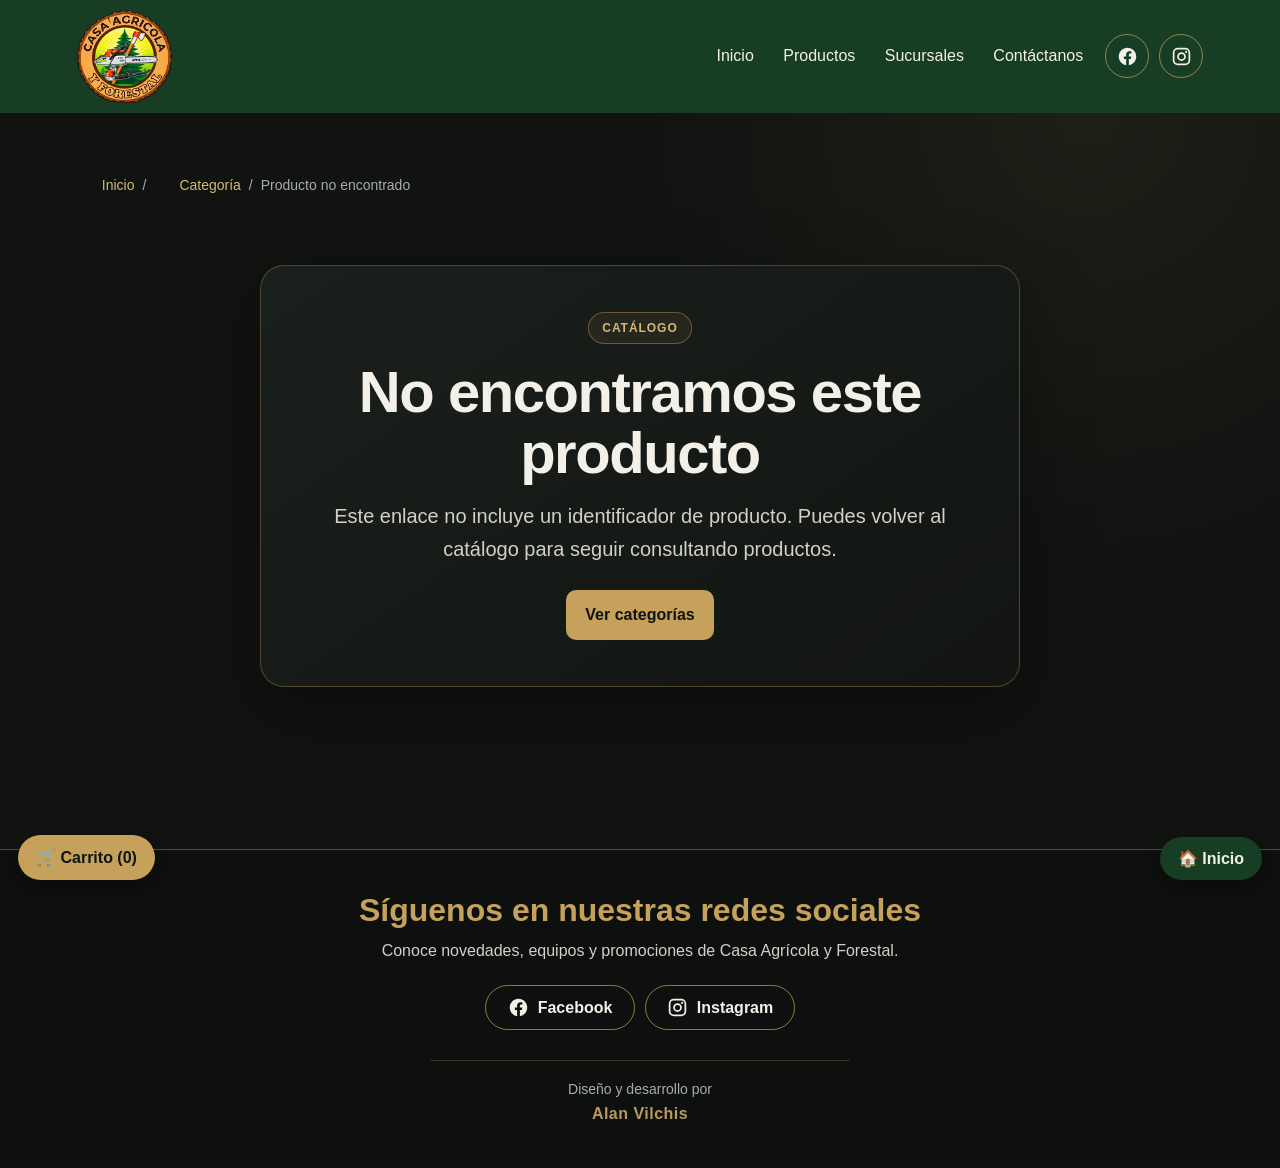
==== producto.html @ 60a1081a "feat: fichas premium para 103 productos" ====
<!DOCTYPE html>
<html lang="es">
<head>
    <meta charset="UTF-8">
    <meta name="viewport" content="width=device-width, initial-scale=1.0">
    <meta name="description" content="Ficha de producto de Casa Agrícola y Forestal">
    <title>Producto | Casa Agrícola y Forestal</title>
    <link rel="stylesheet" href="assets/css/estilos.css">
</head>
<body class="pagina-producto">
<header>
    <div class="logo">
        <a href="index.html#inicio" aria-label="Ir al inicio">
            <img src="Logo-transparente.png" alt="Casa Agrícola y Forestal">
        </a>
    </div>
    <div class="header-actions">
        <nav aria-label="Navegación principal">
            <a href="index.html#inicio">Inicio</a>
            <a href="index.html#productos">Productos</a>
            <a href="index.html#sucursales">Sucursales</a>
            <a href="index.html#contacto">Contáctanos</a>
        </nav>
        <div class="header-social" aria-label="Redes sociales">
            <a class="social-link" href="https://www.facebook.com/casaagricolayforestal" target="_blank" rel="noopener noreferrer" aria-label="Visitar Casa Agrícola y Forestal en Facebook">
                <svg viewBox="0 0 24 24" aria-hidden="true"><path d="M22 12.06C22 6.5 17.52 2 12 2S2 6.5 2 12.06c0 5.02 3.66 9.19 8.44 9.94v-7.03H7.9v-2.91h2.54V9.85c0-2.52 1.49-3.91 3.77-3.91 1.09 0 2.23.2 2.23.2v2.47h-1.25c-1.24 0-1.63.77-1.63 1.56v1.89h2.77l-.44 2.91h-2.33V22C18.34 21.25 22 17.08 22 12.06Z"/></svg>
            </a>
            <a class="social-link" href="https://www.instagram.com/casaagricolayforestal/" target="_blank" rel="noopener noreferrer" aria-label="Visitar Casa Agrícola y Forestal en Instagram">
                <svg viewBox="0 0 24 24" aria-hidden="true"><path d="M7.8 2h8.4A5.8 5.8 0 0 1 22 7.8v8.4a5.8 5.8 0 0 1-5.8 5.8H7.8A5.8 5.8 0 0 1 2 16.2V7.8A5.8 5.8 0 0 1 7.8 2Zm-.2 2A3.6 3.6 0 0 0 4 7.6v8.8A3.6 3.6 0 0 0 7.6 20h8.8a3.6 3.6 0 0 0 3.6-3.6V7.6A3.6 3.6 0 0 0 16.4 4H7.6Zm9.65 1.5a1.25 1.25 0 1 1 0 2.5 1.25 1.25 0 0 1 0-2.5ZM12 7a5 5 0 1 1 0 10 5 5 0 0 1 0-10Zm0 2a3 3 0 1 0 0 6 3 3 0 0 0 0-6Z"/></svg>
            </a>
        </div>
    </div>
</header>

<main class="producto-premium-contenedor">
    <nav class="producto-migas" aria-label="Ruta del producto">
        <a href="index.html#inicio">Inicio</a>
        <span aria-hidden="true">/</span>
        <a id="enlace-categoria-superior" href="index.html#productos">Categoría</a>
        <span aria-hidden="true">/</span>
        <span id="miga-producto" aria-current="page">Ficha de producto</span>
    </nav>

    <section id="detalle-producto" class="producto-premium" aria-live="polite" aria-busy="true">
        <p class="producto-cargando">Cargando información del producto…</p>
    </section>
</main>

<footer id="contacto" class="site-footer">
    <h2>Síguenos en nuestras redes sociales</h2>
    <p>Conoce novedades, equipos y promociones de Casa Agrícola y Forestal.</p>
    <div class="footer-social" aria-label="Perfiles oficiales en redes sociales">
        <a class="social-link" href="https://www.facebook.com/casaagricolayforestal" target="_blank" rel="noopener noreferrer" aria-label="Visitar Casa Agrícola y Forestal en Facebook">
            <svg viewBox="0 0 24 24" aria-hidden="true"><path d="M22 12.06C22 6.5 17.52 2 12 2S2 6.5 2 12.06c0 5.02 3.66 9.19 8.44 9.94v-7.03H7.9v-2.91h2.54V9.85c0-2.52 1.49-3.91 3.77-3.91 1.09 0 2.23.2 2.23.2v2.47h-1.25c-1.24 0-1.63.77-1.63 1.56v1.89h2.77l-.44 2.91h-2.33V22C18.34 21.25 22 17.08 22 12.06Z"/></svg>
            <span>Facebook</span>
        </a>
        <a class="social-link" href="https://www.instagram.com/casaagricolayforestal/" target="_blank" rel="noopener noreferrer" aria-label="Visitar Casa Agrícola y Forestal en Instagram">
            <svg viewBox="0 0 24 24" aria-hidden="true"><path d="M7.8 2h8.4A5.8 5.8 0 0 1 22 7.8v8.4a5.8 5.8 0 0 1-5.8 5.8H7.8A5.8 5.8 0 0 1 2 16.2V7.8A5.8 5.8 0 0 1 7.8 2Zm-.2 2A3.6 3.6 0 0 0 4 7.6v8.8A3.6 3.6 0 0 0 7.6 20h8.8a3.6 3.6 0 0 0 3.6-3.6V7.6A3.6 3.6 0 0 0 16.4 4H7.6Zm9.65 1.5a1.25 1.25 0 1 1 0 2.5 1.25 1.25 0 0 1 0-2.5ZM12 7a5 5 0 1 1 0 10 5 5 0 0 1 0-10Zm0 2a3 3 0 1 0 0 6 3 3 0 0 0 0-6Z"/></svg>
            <span>Instagram</span>
        </a>
    </div>
    <div class="developer-credit" aria-label="Créditos del sitio">
        <span>Diseño y desarrollo por</span>
        <strong>Alan Vilchis</strong>
    </div>
</footer>

<div class="controles-flotantes" aria-label="Accesos rápidos">
    <a href="index.html#inicio" class="inicio-flotante">🏠 Inicio</a>
    <button class="carrito-flotante" type="button" onclick="abrirCarrito()">🛒 Carrito (<span id="contador-carrito">0</span>)</button>
</div>

<div id="ventana-carrito" class="ventana-carrito">
    <div class="carrito-contenido" role="dialog" aria-modal="true" aria-labelledby="titulo-carrito">
        <button class="cerrar-carrito" type="button" onclick="cerrarCarrito()" aria-label="Cerrar carrito">✕</button>
        <h2 id="titulo-carrito">🛒 Mi carrito</h2>
        <div id="productos-carrito"><p>Tu carrito está vacío.</p></div>
        <h3>Total: $<span id="total-carrito">0</span> MXN</h3>
        <button class="boton-pagar" type="button" onclick="abrirCheckout()">Enviar pedido por WhatsApp</button>
        <button class="boton-secundario-carrito" type="button" onclick="cerrarCarrito()">← Seguir comprando</button>
    </div>
</div>

<div id="checkout" class="ventana-checkout">
    <div class="checkout-contenido" role="dialog" aria-modal="true" aria-labelledby="titulo-checkout">
        <button class="cerrar-carrito" type="button" onclick="cerrarCheckout()" aria-label="Cerrar preparación del pedido">✕</button>
        <h2 id="titulo-checkout">Enviar pedido por WhatsApp</h2>
        <p class="checkout-texto">Selecciona la sucursal donde deseas recogerlo.</p>
        <fieldset class="selector-sucursal"><legend>Sucursal de recogida</legend><label class="opcion-sucursal"><input type="radio" name="sucursal-recogida" value="san-felipe"><span><strong>Sucursal San Felipe / Zitácuaro</strong><small>Carretera Toluca–Morelia km 105 SN, CP 61529, Zitácuaro, Michoacán.</small></span></label><label class="opcion-sucursal"><input type="radio" name="sucursal-recogida" value="ciudad-hidalgo"><span><strong>Sucursal Ciudad Hidalgo</strong><small>Av. Morelos Oriente N342, Col. El Paraíso, CP 61183, Ciudad Hidalgo, Michoacán.</small></span></label></fieldset>
        <p id="error-sucursal" class="mensaje-error-sucursal" role="alert" hidden>Selecciona una sucursal para continuar.</p>
        <div class="recoger-tienda"><strong>🏪 Modalidad: Recoger en tienda</strong><p>La tienda confirmará por WhatsApp la disponibilidad y el precio final.</p></div>
        <div class="checkout-total">Total estimado: <strong>$<span id="checkout-total">0</span> MXN</strong></div>
        <button class="boton-whatsapp-pedido" type="button" onclick="enviarPedidoWhatsApp()">Enviar pedido por WhatsApp</button>
        <button class="boton-volver-carrito" type="button" onclick="volverAlCarrito()">← Volver al carrito</button>
        <p class="aviso-pedido">Abrir WhatsApp no confirma el pedido. No se realizará ningún pago en línea.</p>
    </div>
</div>

<script src="assets/js/productos.js"></script>
<script src="assets/js/promociones-config.js"></script>
<script src="assets/js/promociones.js"></script>
<script src="assets/js/carrito.js"></script>
<script src="assets/js/producto.js"></script>
</body>
</html>
---- assets/css/estilos.css ----
* {
    margin: 0;
    padding: 0;
    box-sizing: border-box;
}

body {
    font-family: Arial, sans-serif;
    background-image: url("../../Fondo.jpg");
    background-size: cover;
    background-position: center;
    background-repeat: no-repeat;
    background-attachment: fixed;
    color: #222;
}

header {
    background: #173d24;
    color: white;
    padding: 10px 6%;
    display: flex;
    justify-content: space-between;
    align-items: center;
}

.logo {
    font-size: 24px;
    font-weight: bold;
} .logo img {
    width: 95px;
    height: auto;
    display: block;
}

nav a {
    color: white;
    text-decoration: none;
    margin-left: 25px;
}

.header-actions { display: flex; align-items: center; gap: 22px; }
.header-social, .footer-social { display: flex; align-items: center; gap: 10px; }
.social-link {
    display: inline-flex; align-items: center; justify-content: center;
    min-width: 44px; min-height: 44px;
    border: 1px solid rgba(198, 161, 91, 0.7); border-radius: 50%;
    color: #F3F0E8; text-decoration: none;
    transition: transform 180ms ease, background-color 180ms ease,
                color 180ms ease, border-color 180ms ease, box-shadow 180ms ease;
}
.social-link svg { width: 21px; height: 21px; fill: currentColor; }
.social-link:hover {
    transform: translateY(-2px); background-color: #C6A15B;
    border-color: #C6A15B; color: #111311;
    box-shadow: 0 6px 16px rgba(0, 0, 0, 0.24);
}
.social-link:focus-visible { outline: 3px solid #F3F0E8; outline-offset: 3px; }
.site-footer {
    padding: 42px 6% calc(42px + env(safe-area-inset-bottom));
    border-top: 1px solid #415143; background: #0d100e;
    color: #F3F0E8; text-align: center;
}
.site-footer h2 {
    margin-bottom: 10px; color: #C6A15B;
    font-size: clamp(24px, 3vw, 32px);
}
.site-footer p { margin-bottom: 22px; color: #D3D0C7; line-height: 1.55; }
.footer-social { justify-content: center; flex-wrap: wrap; }
.footer-social .social-link {
    min-width: 150px; padding: 11px 18px; border-radius: 999px;
    gap: 9px; font-weight: 700;
}

.developer-credit {
    width: min(100%, 420px);
    margin: 30px auto 0;
    padding-top: 18px;
    border-top: 1px solid rgba(198, 161, 91, 0.24);
    color: #A9ADA9;
    font-size: clamp(12px, 1.2vw, 14px);
    line-height: 1.5;
    text-align: center;
}

.developer-credit span,
.developer-credit strong {
    display: block;
}

.developer-credit strong {
    margin-top: 2px;
    color: #B99A5E;
    font-size: clamp(14px, 1.4vw, 16px);
    font-weight: 600;
    letter-spacing: 0.03em;
}

.contacto-intro {
    max-width: 720px;
    margin: 0 auto 30px;
}

.contacto-kicker {
    display: inline-block;
    margin-bottom: 9px;
    color: #C6A15B;
    font-size: 13px;
    font-weight: 800;
    letter-spacing: 0.14em;
    text-transform: uppercase;
}

.contacto-canales {
    display: grid;
    grid-template-columns: repeat(3, minmax(0, 1fr));
    gap: 18px;
    max-width: 1080px;
    margin: 0 auto;
}

.contacto-tarjeta {
    display: grid;
    grid-template-columns: 54px 1fr;
    gap: 16px;
    min-height: 190px;
    padding: 24px;
    border: 1px solid rgba(198, 161, 91, 0.42);
    border-radius: 16px;
    background: linear-gradient(145deg, rgba(31, 50, 36, 0.98), rgba(17, 19, 17, 0.98));
    color: #F3F0E8;
    text-align: left;
    text-decoration: none;
    box-shadow: 0 12px 28px rgba(0, 0, 0, 0.22);
    transition: transform 180ms ease, border-color 180ms ease, box-shadow 180ms ease;
}

.contacto-tarjeta:hover {
    transform: translateY(-4px);
    border-color: #C6A15B;
    box-shadow: 0 18px 34px rgba(0, 0, 0, 0.32);
}

.contacto-tarjeta:focus-visible {
    outline: 3px solid #C6A15B;
    outline-offset: 4px;
}

.contacto-icono {
    display: inline-flex;
    width: 54px;
    height: 54px;
    align-items: center;
    justify-content: center;
    border-radius: 50%;
    background: #C6A15B;
    color: #111311;
}

.contacto-icono-whatsapp {
    background: #25D366;
}

.contacto-icono svg {
    width: 27px;
    height: 27px;
    fill: currentColor;
}

.contacto-contenido {
    display: flex;
    min-width: 0;
    flex-direction: column;
    justify-content: center;
}

.contacto-contenido strong {
    color: #F3F0E8;
    font-size: 21px;
}

.contacto-contenido small {
    margin-top: 6px;
    color: #D3D0C7;
    font-size: 14px;
    line-height: 1.4;
}

.contacto-accion {
    grid-column: 1 / -1;
    align-self: end;
    display: flex;
    justify-content: space-between;
    padding-top: 16px;
    border-top: 1px solid rgba(198, 161, 91, 0.26);
    color: #C6A15B;
    font-size: 14px;
    font-weight: 800;
}

.hero {
    min-height: 600px;
    display: flex;
    align-items: center;
    padding: 60px 8%;
    background:
    linear-gradient(
rgba(0,0,0,.45),
rgba(0,0,0,.45)
    ),
    url("../../Fondo.jpg")
    center/cover;
    color: white;
}

       .hero-text {
    width: 100%;
    max-width: 1000px;
    margin: 0 auto;
    text-align: center;
}

.hero h1 {
    font-size: 52px;
    margin-bottom: 20px;
}

.hero p {
    font-size: 22px;
    margin-bottom: 30px;
}

.boton {
    display: inline-block;
    background: #d79b32;
    color: white;
    padding: 15px 25px;
    border-radius: 6px;
    text-decoration: none;
    font-weight: bold;
    margin-right: 10px;
}

.boton.whatsapp {
    background: #25D366;
}

@media (max-width: 700px) {

    header {
        flex-direction: column;
        gap: 15px;
    }

    .header-actions { width: 100%; flex-direction: column; gap: 10px; }
    .header-social { justify-content: center; }

    nav a {
        margin: 0 8px;
    }

    .site-footer { padding-bottom: calc(110px + env(safe-area-inset-bottom)); }
    .footer-social { display: grid; grid-template-columns: repeat(2, minmax(0, 1fr)); }
    .footer-social .social-link { width: 100%; min-width: 0; }
    .contacto-canales { grid-template-columns: 1fr; }
    .contacto-tarjeta { min-height: 0; padding: 20px; }

    .hero {
        min-height: 500px;
    }

    .hero h1 {
        font-size: 38px;
    }

    .hero p {
        font-size: 18px;
    }
}

/* Promociones configurables */
.promociones,
.buen-fin {
    padding: 52px 6%;
    background: #111311;
    color: #F3F0E8;
}

.promociones[hidden],
.buen-fin[hidden] {
    display: none !important;
}

.promociones-encabezado {
    max-width: 1240px;
    margin: 0 auto 24px;
    display: flex;
    align-items: end;
    justify-content: space-between;
    gap: 20px;
}

.promociones-encabezado h2,
.buen-fin h2 {
    margin: 6px 0 0;
    color: #C6A15B;
    font-size: clamp(28px, 4vw, 42px);
}

.promociones-etiqueta {
    color: #D3D0C7;
    font-size: 13px;
    font-weight: 800;
    letter-spacing: 0.12em;
    text-transform: uppercase;
}

.promociones-controles {
    display: flex;
    gap: 10px;
}

.promociones-controles button {
    width: 48px;
    height: 48px;
    border: 1px solid #C6A15B;
    border-radius: 50%;
    background: #173D24;
    color: #F3F0E8;
    cursor: pointer;
    font-size: 22px;
    transition: transform 180ms ease, background-color 180ms ease;
}

.promociones-controles button:hover,
.promociones-controles button:focus-visible {
    background: #C6A15B;
    color: #111311;
    transform: translateY(-2px);
}

.promociones-carrusel {
    max-width: 1240px;
    margin: 0 auto;
    display: grid;
    grid-auto-flow: column;
    grid-auto-columns: minmax(280px, 31%);
    gap: 18px;
    overflow-x: auto;
    padding: 4px 2px 18px;
    scroll-behavior: smooth;
    scroll-snap-type: x mandatory;
    scrollbar-color: #C6A15B #17231B;
}

.promocion-tarjeta {
    overflow: hidden;
    border: 1px solid #415143;
    border-radius: 16px;
    background: #17231B;
    scroll-snap-align: start;
}

.promocion-tarjeta img {
    width: 100%;
    height: 230px;
    display: block;
    object-fit: contain;
    background: #F3F0E8;
}

.promocion-contenido {
    padding: 20px;
}

.promocion-contenido h3 {
    margin: 0 0 14px;
    color: #F3F0E8;
}

.promocion-precios,
.precio-promocional {
    display: flex;
    flex-wrap: wrap;
    align-items: baseline;
    gap: 8px 12px;
}

.promocion-precios del,
.precio-promocional del {
    color: #BEBBAD;
    font-size: 14px;
}

.promocion-precios strong,
.precio-promocional strong {
    color: #C6A15B;
    font-size: 20px;
}

.promocion-acciones {
    display: grid;
    grid-template-columns: 1fr 1fr;
    gap: 10px;
}

.boton-promocion {
    min-height: 46px;
    padding: 10px 12px;
    border: 1px solid #C6A15B;
    border-radius: 8px;
    background: #C6A15B;
    color: #111311;
    cursor: pointer;
    font: inherit;
    font-weight: 800;
    text-align: center;
    text-decoration: none;
}

.boton-promocion.secundario {
    display: flex;
    align-items: center;
    justify-content: center;
    background: transparent;
    color: #F3F0E8;
}

.buen-fin {
    background: linear-gradient(135deg, #173D24, #111311);
}

.buen-fin-contenido {
    max-width: 1240px;
    margin: 0 auto;
    padding: 36px;
    border: 1px solid #C6A15B;
    border-radius: 18px;
}

@media (max-width: 700px) {
    .promociones,
    .buen-fin {
        padding: 36px 4%;
    }

    .promociones-encabezado {
        align-items: center;
    }

    .promociones-carrusel {
        grid-auto-columns: minmax(270px, 88%);
    }

    .promocion-tarjeta img {
        height: 210px;
    }

    .promocion-acciones {
        grid-template-columns: 1fr;
    }

    .buen-fin-contenido {
        padding: 26px 20px;
    }
}

@media (prefers-reduced-motion: reduce) {
    .social-link { transition: none; }
}
.productos {
    padding: 45px 6%;
    background: transparent;
}

.productos h2 {
    text-align: center;
    font-size: 32px;
    color: white;
    margin-bottom: 30px;
    background: rgba(23, 61, 36, 0.85);
    padding: 12px;
    border-radius: 12px;
}
.buscador-productos {
    display: flex;
    align-items: center;
    background: white;
    border-radius: 30px;
    padding: 10px 18px;
    margin: 0 auto 20px auto;
    max-width: 500px;
    box-shadow: 0 3px 10px rgba(0,0,0,0.25);
}

.buscador-productos span {
    font-size: 22px;
    margin-right: 10px;
}

.buscador-productos input {
    width: 100%;
    border: none;
    outline: none;
    font-size: 17px;
    background: transparent;
    color: #222;
}

.limpiar-busqueda {
    min-height: 36px;
    padding: 7px 13px;
    border: 1px solid #9A7A3F;
    border-radius: 999px;
    background: #173D24;
    color: #F3F0E8;
    font: inherit;
    font-size: 13px;
    font-weight: 700;
    cursor: pointer;
    transition: background-color 180ms ease, border-color 180ms ease, color 180ms ease;
}

.limpiar-busqueda[hidden] {
    display: none;
}

.limpiar-busqueda:hover,
.limpiar-busqueda:focus-visible {
    border-color: #C6A15B;
    background: #C6A15B;
    color: #111311;
}

.limpiar-busqueda:focus-visible {
    outline: 3px solid rgba(198, 161, 91, 0.35);
    outline-offset: 2px;
}

.buscador-productos input::placeholder {
    color: #777;
}

.mensaje-sin-resultados {
    max-width: 620px;
    margin: 0 auto 24px;
    padding: 15px 18px;
    border: 1px solid rgba(198, 161, 91, 0.45);
    border-radius: 12px;
    background: #17231B;
    color: #E6E2D8;
    line-height: 1.5;
    text-align: center;
    box-shadow: 0 5px 16px rgba(0, 0, 0, 0.16);
}

@media (max-width: 600px) {
    .buscador-productos {
        padding-right: 10px;
    }

    .limpiar-busqueda {
        min-height: 40px;
        padding-inline: 12px;
    }
}

.resultados-busqueda {
    max-width: 900px;
    margin: 0 auto 28px;
    display: grid;
    grid-template-columns: repeat(auto-fit, minmax(240px, 1fr));
    gap: 10px;
}

.resultados-busqueda[hidden] {
    display: none;
}

.resultado-busqueda {
    min-height: 58px;
    padding: 12px 14px;
    display: flex;
    flex-direction: column;
    justify-content: center;
    gap: 4px;
    border: 1px solid #415143;
    border-radius: 10px;
    background: #17231B;
    color: #F3F0E8;
    text-decoration: none;
    transition: border-color 180ms ease, transform 180ms ease, background-color 180ms ease;
}

.resultado-busqueda span {
    color: #C6A15B;
    font-size: 13px;
}

.resultado-busqueda:hover,
.resultado-busqueda:focus-visible {
    border-color: #C6A15B;
    background: #1f3024;
    transform: translateY(-2px);
}
.categorias {
    display: grid;
    grid-template-columns: 1fr;
    gap: 15px;
}

.categoria {
    background: white;
    padding: 22px 16px;
    border-radius: 12px;
    box-shadow: 0 3px 12px rgba(0,0,0,0.12);
}

.categoria h3 {
    color: #173d24;
    font-size: 20px;
    margin-bottom: 8px;
}

.categoria p {
    color: #555;
    font-size: 16px;
    line-height: 1.4;
}

@media (max-width: 600px) {
    .categorias {
grid-template-columns: 1fr;
    }
}
.catalogo {
    text-align: center;
    padding: 40px 20px;
    background: #173d24;
    color: white;
}

.catalogo h2 {
    font-size: 28px;
    margin-bottom: 10px;
}

.catalogo p {
    font-size: 17px;
    margin-bottom: 25px;
    line-height: 1.5;
}

.catalogo .boton {
    margin: 0;
}
.producto {
    max-width: 380px;
    margin: 18px auto;
    background: white;
    border-radius: 12px;
    padding: 15px;
}

.producto img {
    width: 100%;
    max-width: 300px;
    height: 180px;
    object-fit: contain;
    display: block;
    margin: 10px auto;
}

.producto h4 {
    font-size: 22px;
    margin: 10px 0;
}

.producto .precio {
    font-size: 24px;
    font-weight: bold;
    color: #173d24;
}

.comprar {
    display: block;
    padding: 14px;
    background: #25D366;
    color: white;
    text-align: center;
    text-decoration: none;
    font-weight: bold;
    border-radius: 8px;
    margin-top: 15px;
}
.lista-productos {
    display: grid;
    grid-template-columns: repeat(2, 1fr);
    gap: 12px;
    margin-top: 15px;
}

.lista-productos .producto {
    width: 100%;
    margin: 0;
    padding: 10px;
    display: block;
}

.lista-productos .producto img {
    width: 100%;
    height: 130px;
    object-fit: contain;
}
.fotos-producto {
    display: grid;
    grid-template-columns: repeat(2, minmax(0, 1fr));
    gap: 8px;
    margin: 10px 0;
}
.lista-productos .producto .fotos-producto img {
    height: 115px;
    margin: 0;
    border-radius: 8px;
}
.lista-productos .producto .fotos-producto img:only-child {
    grid-column: 1 / -1;
    height: 130px;
}
.estado-pendiente {
    font-size: 13px;
    font-weight: bold;
    color: #C6A15B;
}

.lista-productos .producto h4 {
    font-size: 18px;
}

.lista-productos .descripcion {
    font-size: 14px;
}

.lista-productos .precio {
    font-size: 20px;
}

.lista-productos .comprar {
    font-size: 14px;
    padding: 10px 5px;
}
.inicio-flotante {
    position: fixed;
    bottom: 20px;
    right: 18px;
    background: #173d24;
    color: white;
    padding: 12px 18px;
    border-radius: 30px;
    text-decoration: none;
    font-weight: bold;
    font-size: 16px;
    z-index: 9999;
    box-shadow: 0 4px 12px rgba(0,0,0,0.3);
}

.inicio-flotante:active {
    transform: scale(0.95);
}
.buscar-flotante {
    position: fixed;
    right: 22px;
    bottom: 92px;
    width: 60px;
    height: 60px;
    border: none;
    border-radius: 50%;
    background: #d4ad5f;
    font-size: 28px;
    cursor: pointer;
    z-index: 10000;
    box-shadow: 0 4px 12px rgba(0,0,0,0.35);
}
    .panel-buscador {
    display: none;
    position: fixed;
    bottom: 82px;
    right: 80px;
    width: 250px;
    z-index: 9999;
}

.panel-buscador input {
    width: 100%;
    padding: 13px 15px;
    border: 2px solid #173d24;
    border-radius: 25px;
    background: white;
    font-size: 16px;
    outline: none;
    box-shadow: 0 4px 12px rgba(0,0,0,0.25);
}
    position: fixed;
    bottom: 78px;
    right: 18px;
    width: 52px;
    height: 52px;
    border: none;
    border-radius: 50%;
    background: #e67e22;
    color: white;
    font-size: 23px;
    cursor: pointer;
    z-index: 9999;
    box-shadow: 0 4px 12px rgba(0,0,0,0.3);
}

.buscar-flotante:active {
    transform: scale(0.95);
}

html {
    scroll-behavior: smooth;
}
.agregar-carrito {
    width: 100%;
    background: #e67e22;
    color: white;
    border: none;
    padding: 12px;
    margin-bottom: 8px;
    border-radius: 8px;
    font-size: 15px;
    font-weight: bold;
    cursor: pointer;
}

.carrito-flotante {
    position: fixed;
    bottom: 20px;
    left: 18px;
    background: #e67e22;
    color: white;
    border: none;
    padding: 13px 18px;
    border-radius: 30px;
    font-size: 16px;
    font-weight: bold;
    z-index: 9999;
    box-shadow: 0 4px 12px rgba(0,0,0,0.3);
}

.ventana-carrito {
    display: none;
    position: fixed;
    top: 0;
    left: 0;
    width: 100%;
    height: 100%;
    background: rgba(0,0,0,0.65);
    z-index: 10000;
    padding: 20px;
    overflow-y: auto;
}

.carrito-contenido {
    background: white;
    max-width: 450px;
    margin: 60px auto;
    padding: 25px;
    border-radius: 15px;
    position: relative;
}

.cerrar-carrito {
    position: absolute;
    right: 15px;
    top: 12px;
    border: none;
    background: none;
    font-size: 24px;
}

.boton-pagar {
    width: 100%;
    background: #173d24;
    color: white;
    border: none;
    padding: 14px;
    border-radius: 8px;
    font-size: 17px;
    font-weight: bold;
    margin-top: 15px;
}

.boton-pagar:disabled {
    cursor: not-allowed;
    opacity: 0.5;
}

.boton-secundario-carrito,
.boton-volver-carrito {
    width: 100%;
    margin-top: 10px;
    padding: 12px;
    border: 1px solid #C6A15B;
    border-radius: 8px;
    background: transparent;
    color: inherit;
    font-size: 16px;
    font-weight: bold;
}
.item-carrito {
    padding: 12px 0;
    border-bottom: 1px solid #ddd;
}

.cantidad-carrito {
    display: flex;
    align-items: center;
    gap: 12px;
    margin: 10px 0;
}

.cantidad-carrito button {
    width: 38px;
    height: 38px;
    border: none;
    border-radius: 8px;
    background: #173d24;
    color: white;
    font-size: 16px;
    font-weight: bold;
}

.cantidad-carrito span {
    font-size: 18px;
    font-weight: bold;
    min-width: 25px;
    text-align: center;
}

.eliminar-producto {
    background: #eeeeee;
    border: none;
    padding: 8px 12px;
    border-radius: 7px;
    font-weight: bold;
}
.ventana-checkout {
    display: none;
    position: fixed;
    top: 0;
    left: 0;
    width: 100%;
    height: 100%;
    background: rgba(0,0,0,0.65);
    z-index: 11000;
    padding: 20px;
    overflow-y: auto;
}

.checkout-contenido {
    background: white;
    max-width: 450px;
    margin: 60px auto 30px;
    padding: 25px;
    border-radius: 15px;
    position: relative;
}

.checkout-contenido h2 {
    color: #173d24;
    margin-bottom: 8px;
}

.checkout-texto {
    margin-bottom: 20px;
}

.checkout-contenido label {
    display: block;
    font-weight: bold;
    margin-top: 12px;
    margin-bottom: 5px;
}

.checkout-contenido input {
    width: 100%;
    padding: 12px;
    border: 1px solid #ccc;
    border-radius: 8px;
    font-size: 16px;
}

.checkout-total {
    margin-top: 20px;
    padding: 15px;
    background: #f2f2f2;
    border-radius: 8px;
    font-size: 18px;
}

.boton-tarjeta {
    width: 100%;
    background: #173d24;
    color: white;
    border: none;
    padding: 14px;
    margin-top: 18px;
    border-radius: 8px;
    font-size: 17px;
    font-weight: bold;
}

.aviso-pago {
    text-align: center;
    font-size: 13px;
    margin-top: 10px;
    color: #666;
}

.selector-sucursal {
    display: grid;
    gap: 10px;
    margin: 18px 0 0;
    padding: 0;
    border: 0;
}

.selector-sucursal legend {
    margin-bottom: 8px;
    color: #C6A15B;
    font-weight: bold;
}

.checkout-contenido .opcion-sucursal {
    display: flex;
    align-items: flex-start;
    gap: 12px;
    margin: 0;
    padding: 14px;
    border: 1px solid #415143;
    border-radius: 10px;
    background: #17231B;
    cursor: pointer;
}

.checkout-contenido .opcion-sucursal:has(input:checked) {
    border-color: #C6A15B;
    box-shadow: 0 0 0 2px rgba(198, 161, 91, 0.2);
}

.checkout-contenido .opcion-sucursal input {
    width: 20px;
    height: 20px;
    margin: 2px 0 0;
    flex: 0 0 auto;
    accent-color: #C6A15B;
}

.opcion-sucursal span,
.opcion-sucursal strong,
.opcion-sucursal small {
    display: block;
}

.opcion-sucursal small {
    margin-top: 5px;
    color: #D3D0C7;
    font-weight: normal;
    line-height: 1.45;
}

.mensaje-error-sucursal {
    margin-top: 10px;
    color: #ffb4a8;
    font-weight: bold;
}

.boton-whatsapp-pedido {
    width: 100%;
    margin-top: 18px;
    padding: 14px;
    border: 0;
    border-radius: 8px;
    background: #1f7a43;
    color: white;
    font-size: 17px;
    font-weight: bold;
}

.aviso-pedido {
    margin-top: 12px;
    color: #D3D0C7;
    font-size: 13px;
    line-height: 1.45;
    text-align: center;
}
.recoger-tienda {
    margin-top: 20px;
    padding: 15px;
    background: #f2f2f2;
    border-radius: 8px;
    border-left: 5px solid #173d24;
}

.recoger-tienda p {
    margin-top: 6px;
    font-size: 14px;
    color: #555;
}
.sucursales {
    padding: 45px 6%;
    background: #f5f5f5;
    text-align: center;
}

.sucursales h2 {
    color: #173d24;
    font-size: 30px;
    margin-bottom: 8px;
}

.subtitulo-sucursales {
    color: #555;
    font-size: 17px;
    margin-bottom: 25px;
}

.lista-sucursales {
    display: grid;
    grid-template-columns: repeat(2, 1fr);
    gap: 18px;
    max-width: 900px;
    margin: auto;
}

.sucursal {
    background: white;
    padding: 25px 18px;
    border-radius: 15px;
    border-top: 4px solid #C6A15B;
    box-shadow: 0 4px 12px rgba(0,0,0,0.12);
    text-align: left;
}

.sucursal h3 {
    color: #173d24;
    font-size: 23px;
    margin-bottom: 15px;
}

.sucursal p {
    color: #444;
    line-height: 1.6;
    margin-bottom: 15px;
}

.sucursal p a {
    color: #173d24;
    font-weight: bold;
    text-decoration: none;
}

.sucursal-etiqueta {
    display: block;
    margin-bottom: 5px;
    color: #C6A15B;
    font-size: 12px;
    font-weight: 800;
    letter-spacing: 0.1em;
    text-transform: uppercase;
}

.sucursal-telefono a {
    display: inline-flex;
    min-height: 44px;
    align-items: center;
    font-size: 18px;
}

.boton-mapa {
    display: inline-block;
    background: #e67e22;
    color: white !important;
    padding: 12px 22px;
    border-radius: 8px;
    text-decoration: none;
    font-weight: bold;
    margin-top: 5px;
}

@media (max-width: 600px) {
    .lista-sucursales {
grid-template-columns: 1fr;
    }

    .sucursales {
padding: 40px 6% 100px;
    }
}
.menu-categorias {
    display: grid;
    grid-template-columns: repeat(2, 1fr);
    gap: 10px;
    margin: 25px 0;
}
.panel-comparador {
    display: none;
}
.comparador-motosierras {
  text-align: center;

}
    .tarjeta-comparacion {
    background: white;
    color: #222;
    margin-top: 15px;
    padding: 18px;
    border-radius: 15px;
    box-shadow: 0 4px 12px rgba(0,0,0,0.25);
    text-align: center;
}

.tarjeta-comparacion h3 {
    color: #173d24;
    font-size: 21px;
    margin-bottom: 10px;
}

.tarjeta-comparacion p {
    font-size: 18px;
    margin: 0;
}

.tarjeta-comparacion strong {
    color: #e67e22;
}
#panel-comparador {
    background: rgba(255, 255, 255, 0.95);
    padding: 18px;
    border-radius: 15px;
    margin-top: 15px;
    text-align: center;
}

#panel-comparador h3 {
    color: #173d24;
    font-size: 24px;
    margin-bottom: 5px;
}

#panel-comparador p {
    color: #444;
    margin-bottom: 15px;
}

#panel-comparador select {
    width: 48%;
    padding: 12px 6px;
    border: 2px solid #173d24;
    border-radius: 10px;
    background: white;
    color: #173d24;
    font-size: 15px;
    font-weight: bold;
    margin-bottom: 10px;
}

#panel-comparador button {
    width: 100%;
    background: #e67e22;
    color: white;
    border: none;
    padding: 13px;
    border-radius: 10px;
    font-size: 17px;
    font-weight: bold;
    cursor: pointer;
    margin-top: 5px;
}

#panel-comparador button:active {
    transform: scale(0.97);
}
    background: rgba(23, 61, 36, 0.92);
    color: white;
    padding: 22px 18px;
    margin: 25px 0;
    border-radius: 15px;
    text-align: center;
    box-shadow: 0 4px 12px rgba(0,0,0,0.25);
}

.comparador-motosierras h2 {
    color: white;
    font-size: 27px;
    margin-bottom: 12px;
}

.comparador-motosierras p {
    color: white;
    font-size: 16px;
    line-height: 1.5;
    margin-bottom: 18px;
}

.boton-comparar {
    background: #e67e22;
    color: white;
    border: none;
    padding: 13px 20px;
    border-radius: 10px;
    font-size: 16px;
    font-weight: bold;
    cursor: pointer;
}
.menu-categorias button {
    background: #173d24;
    color: white;
    border: none;
    padding: 14px 8px;
    border-radius: 10px;
    font-size: 15px;
    font-weight: bold;
    cursor: pointer;
    box-shadow: 0 3px 8px rgba(0,0,0,0.18);
}

.menu-categorias button:active {
    background: #e67e22;
    transform: scale(0.97);
}
.menu-categorias button.activo {
    background: #e67e22;
}
#resultado-comparacion .tarjeta-comparacion {
    max-width: 960px;
    margin: 20px auto 0;
    padding: clamp(12px, 3vw, 28px);
    border: 1px solid #e2e9e3;
    border-radius: 20px;
    box-shadow: 0 6px 24px rgba(23, 61, 36, 0.10);
    overflow-wrap: anywhere;
}
#resultado-comparacion .duelo-comparacion {
    display: grid;
    grid-template-columns: minmax(0, 1fr) 52px minmax(0, 1fr);
    align-items: center;
    gap: 12px;
    margin: 24px 0;
}
#resultado-comparacion .modelo-comparacion {
    min-width: 0;
    height: 100%;
    padding: 16px;
    border: 1px solid #e2e9e3;
    border-top: 4px solid #173d24;
    border-radius: 16px;
    background: #fff;
}
#resultado-comparacion .modelo-comparacion h4 {
    color: #173d24;
    font-size: clamp(16px, 2vw, 22px);
    margin: 14px 0 10px;
}
#resultado-comparacion .imagen-comparacion {
    display: block;
    width: 100%;
    height: clamp(160px, 22vw, 240px);
    object-fit: contain;
    margin: 0 auto;
}
#resultado-comparacion .vs-comparacion {
    display: grid;
    place-items: center;
    width: 52px;
    height: 52px;
    border-radius: 50%;
    background: #e67e22;
    color: #fff;
    font-weight: bold;
    box-shadow: 0 4px 12px rgba(230, 126, 34, 0.22);
}
#resultado-comparacion .precio-comparacion {
    display: inline-block;
    padding: 8px 12px;
    border-radius: 10px;
    font-size: clamp(17px, 2vw, 23px);
    font-weight: bold;
    color: #173d24;
    background: #f5f7f5;
}
#resultado-comparacion .tabla-comparacion {
    width: 100%;
    table-layout: fixed;
    border-spacing: 0;
    overflow-wrap: anywhere;
    border: 1px solid #e2e9e3;
    border-radius: 12px;
    overflow: hidden;
}
#resultado-comparacion .tabla-comparacion th,
#resultado-comparacion .tabla-comparacion td {
    padding: 14px 10px;
    border-bottom: 1px solid #e2e9e3;
    vertical-align: middle;
}
#resultado-comparacion .tabla-comparacion thead th { background: #173d24; color: white; }
#resultado-comparacion .tabla-comparacion tbody th { text-align: left; color: #173d24; background: #f5f7f5; }
#resultado-comparacion .tabla-comparacion tr:last-child > * { border-bottom: 0; }
#resultado-comparacion .dato-favorable { background: #e8f3e9; color: #173d24; font-weight: bold; }
#resultado-comparacion .ventaja-comparacion { display: block; margin-top: 5px; font-size: 12px; font-weight: normal; }
#resultado-comparacion .recomendacion-comparacion {
    margin-top: 24px;
    padding: 20px;
    text-align: left;
    background: #f5f7f5;
    border-left: 4px solid #e67e22;
    border-radius: 12px;
}
#resultado-comparacion .recomendacion-comparacion p { line-height: 1.65; font-size: 16px; margin: 0; }
@media (max-width: 600px) {
    #resultado-comparacion .duelo-comparacion { grid-template-columns: minmax(0, 1fr) minmax(0, 1fr); gap: 8px; position: relative; }
    #resultado-comparacion .modelo-comparacion { padding: 8px; }
    #resultado-comparacion .vs-comparacion { position: absolute; left: 50%; top: 65px; transform: translateX(-50%); width: 32px; height: 32px; font-size: 12px; }
    #resultado-comparacion .imagen-comparacion { height: 150px; }
    #resultado-comparacion .precio-comparacion { padding: 8px 4px; }
    #resultado-comparacion .tabla-comparacion th,
    #resultado-comparacion .tabla-comparacion td { padding: 10px 5px; font-size: 13px; }
    #resultado-comparacion .recomendacion-comparacion { padding: 14px; }
}
/* Prueba de paleta: grafito, verde forestal y dorado. */
body {
    background-color: #111311;
    background-image: linear-gradient(rgba(17, 19, 17, 0.82), rgba(17, 19, 17, 0.82)), url("../../Fondo.jpg");
    color: #F3F0E8;
}
.hero {
    background-image: linear-gradient(rgba(17, 19, 17, 0.68), rgba(17, 19, 17, 0.68)), url("../../Fondo.jpg");
text-align: center;
}
header, .catalogo, .menu-categorias button, .inicio-flotante,
.boton-pagar, .boton-tarjeta, .cantidad-carrito button {
    background-color: #173D24;
    color: #F3F0E8;
}
nav a, .hero, .productos h2, .comparador-motosierras h2,
.comparador-motosierras p { color: #F3F0E8; }
.productos h2 { background-color: rgba(23, 61, 36, 0.95); }
.buscador-productos, .categoria, .producto, .carrito-contenido,
.checkout-contenido, .sucursal, .tarjeta-comparacion {
    background-color: #111311;
    color: #F3F0E8;
}
.sucursales, .checkout-total, .recoger-tienda { background-color: #17231B; color: #F3F0E8; }
.categoria h3, .producto .precio, .checkout-contenido h2,
.sucursales h2, .sucursal h3, .sucursal p a,
.tarjeta-comparacion h3, .tarjeta-comparacion strong,
#panel-comparador h3 { color: #C6A15B; }
.categoria p, .sucursal p, .subtitulo-sucursales,
.recoger-tienda p, .aviso-pago, #panel-comparador p { color: #D3D0C7; }
.buscador-productos input, .panel-buscador input, .checkout-contenido input,
#panel-comparador select {
    background-color: #17231B;
    color: #F3F0E8;
    border-color: #C6A15B;
}
.buscador-productos input { background-color: transparent; }
input::placeholder, .buscador-productos input::placeholder { color: #BEBBAD; }
.cerrar-carrito { color: #F3F0E8; }
.eliminar-producto { background-color: #173D24; color: #F3F0E8; }
.item-carrito { border-color: #415143; }
.recoger-tienda { border-left-color: #C6A15B; }
.boton, .buscar-flotante, .agregar-carrito, .carrito-flotante,
.boton-mapa, .boton-comparar, #panel-comparador button,
.menu-categorias button:active, .menu-categorias button.activo {
    background-color: #C6A15B;
    color: #111311;
}
.boton-mapa { color: #111311 !important; }
.boton.whatsapp, .comprar { background-color: #173D24; color: #F3F0E8; }
#panel-comparador { background-color: rgba(17, 19, 17, 0.96); color: #F3F0E8; }
#resultado-comparacion .tarjeta-comparacion,
#resultado-comparacion .modelo-comparacion,
#resultado-comparacion .tabla-comparacion,
#resultado-comparacion .tabla-comparacion th,
#resultado-comparacion .tabla-comparacion td { border-color: #415143; }
#resultado-comparacion .modelo-comparacion { background-color: #17231B; border-top-color: #C6A15B; }
#resultado-comparacion .modelo-comparacion h4 { color: #F3F0E8; }
#resultado-comparacion .vs-comparacion {
    background-color: #C6A15B;
    color: #111311;
    box-shadow: 0 4px 12px rgba(198, 161, 91, 0.22);
}
#resultado-comparacion .precio-comparacion { background-color: #111311; color: #C6A15B; }
#resultado-comparacion .tabla-comparacion thead th { background-color: #173D24; color: #F3F0E8; }
#resultado-comparacion .tabla-comparacion tbody th { background-color: #17231B; color: #F3F0E8; }
#resultado-comparacion .dato-favorable { background-color: #173D24; color: #C6A15B; }
#resultado-comparacion .recomendacion-comparacion { background-color: #17231B; border-left-color: #C6A15B; }

/* Distribución uniforme de las tarjetas del catálogo. */
.lista-productos {
    grid-template-columns: repeat(2, minmax(0, 1fr));
    gap: 22px;
    align-items: stretch;
}

.lista-productos .producto {
    display: flex;
    flex-direction: column;
    width: 100%;
    max-width: none;
    min-width: 0;
    height: 100%;
    padding: 18px;
    border: 1px solid #415143;
    border-radius: 16px;
    box-shadow: 0 6px 18px rgba(0, 0, 0, 0.24);
    overflow: hidden;
}

.lista-productos .producto > img,
.lista-productos .producto .fotos-producto {
    width: 100%;
    height: clamp(220px, 24vw, 300px);
    min-height: clamp(220px, 24vw, 300px);
    margin: 0 0 16px;
    border-radius: 12px;
    background: #F3F0E8;
}

.lista-productos .producto > img {
    max-width: none;
    object-fit: contain;
    object-position: center;
    padding: clamp(16px, 2vw, 24px);
}

.lista-productos .producto .fotos-producto {
    display: grid;
    grid-auto-flow: column;
    grid-auto-columns: 100%;
    grid-template-columns: none;
    grid-template-rows: minmax(0, 1fr);
    gap: 0;
    overflow-x: auto;
    overflow-y: hidden;
    scroll-snap-type: x mandatory;
    scrollbar-color: #C6A15B #17231B;
    scrollbar-width: thin;
}

.lista-productos .producto .fotos-producto img,
.lista-productos .producto .fotos-producto img:only-child {
    grid-column: auto;
    width: 100%;
    min-width: 100%;
    max-width: none;
    height: 100%;
    min-height: 0;
    max-height: 100%;
    margin: 0;
    padding: clamp(16px, 2vw, 24px);
    display: block;
    object-fit: contain;
    object-position: center;
    background: #F3F0E8;
    scroll-snap-align: start;
}

.lista-productos .producto h4 {
    min-height: 2.5em;
    margin: 0 0 10px;
    line-height: 1.25;
}

.lista-productos .producto .descripcion {
    flex: 1 1 auto;
    margin: 0 0 14px;
    line-height: 1.55;
}

.lista-productos .producto .estado-pendiente {
    margin: 0 0 12px;
    line-height: 1.4;
}

.lista-productos .producto .precio {
    min-height: 1.5em;
    margin: 0 0 14px;
    line-height: 1.25;
}

.lista-productos .producto .agregar-carrito,
.lista-productos .producto .comprar,
.lista-productos .producto .ver-detalles {
    min-height: 46px;
    display: flex;
    align-items: center;
    justify-content: center;
    margin-left: 0;
    margin-right: 0;
}

.lista-productos .producto .agregar-carrito {
    margin-top: 0;
    margin-bottom: 10px;
}

.lista-productos .producto .comprar {
    margin-top: 0;
}

.controles-flotantes {
    display: contents;
}

@media (max-width: 600px) {
    body {
padding-bottom: calc(82px + env(safe-area-inset-bottom));
    }

    .lista-productos {
grid-template-columns: 1fr;
gap: 18px;
    }

    .lista-productos .producto {
padding: 14px;
border-radius: 14px;
    }

    .lista-productos .producto > img,
    .lista-productos .producto .fotos-producto {
height: clamp(230px, 68vw, 280px);
min-height: clamp(230px, 68vw, 280px);
margin-bottom: 14px;
    }

    .lista-productos .producto h4 {
min-height: 0;
font-size: 20px;
    }

    .controles-flotantes {
position: fixed;
z-index: 9998;
left: 10px;
right: 10px;
bottom: max(8px, env(safe-area-inset-bottom));
display: grid;
grid-template-columns: 48px minmax(88px, auto) minmax(128px, 1fr);
align-items: center;
gap: 8px;
padding: 8px;
border: 1px solid #415143;
border-radius: 16px;
background: rgba(17, 19, 17, 0.96);
box-shadow: 0 8px 24px rgba(0, 0, 0, 0.34);
    }

    .controles-flotantes .buscar-flotante,
    .controles-flotantes .inicio-flotante,
    .controles-flotantes .carrito-flotante {
position: static;
width: 100%;
min-width: 0;
height: 48px;
margin: 0;
padding: 0 10px;
display: flex;
align-items: center;
justify-content: center;
border-radius: 10px;
box-shadow: none;
font-size: 14px;
line-height: 1.1;
white-space: nowrap;
    }

    .controles-flotantes .buscar-flotante {
padding: 0;
font-size: 20px;
    }

    .panel-buscador {
left: 10px;
right: 10px;
bottom: calc(76px + env(safe-area-inset-bottom));
width: auto;
    }
}

/* Páginas independientes de categorías */
.menu-categorias a {
    background: #d79b32;
    color: white;
    border: none;
    padding: 12px 18px;
    border-radius: 6px;
    cursor: pointer;
    font-weight: bold;
    text-decoration: none;
    text-align: center;
    transition: transform 180ms ease, background-color 180ms ease, box-shadow 180ms ease;
}

.menu-categorias a:hover,
.menu-categorias a:focus-visible {
    background: #c68924;
    transform: translateY(-2px);
    box-shadow: 0 5px 12px rgba(0, 0, 0, 0.22);
}

.menu-categorias a[aria-current="page"] {
    background: #173d24;
    outline: 2px solid #C6A15B;
    outline-offset: 2px;
}

.pagina-categoria {
    min-height: 70vh;
    padding: 42px 6% 100px;
}

.categoria-portada {
    max-width: 1000px;
    margin: 0 auto 26px;
    padding: 30px;
    border-radius: 16px;
    background: rgba(17, 19, 17, 0.94);
    color: #F3F0E8;
    text-align: center;
    box-shadow: 0 14px 34px rgba(0, 0, 0, 0.28);
}

.categoria-portada h1 {
    color: #C6A15B;
    margin: 14px 0 10px;
    font-size: clamp(30px, 5vw, 48px);
}

.categoria-portada p {
    color: #D3D0C7;
    line-height: 1.55;
}

.volver-inicio {
    display: inline-flex;
    min-height: 44px;
    align-items: center;
    color: #F3F0E8;
    text-decoration: none;
    font-weight: 700;
}

.volver-inicio:hover,
.volver-inicio:focus-visible {
    color: #C6A15B;
}

.pagina-categoria .buscador-productos {
    max-width: 760px;
    margin: 0 auto 20px;
}

.pagina-categoria .menu-categorias {
    margin-bottom: 28px;
}

.pagina-categoria .categoria-contenido {
    display: block;
}

.pagina-categoria #sinResultados {
    max-width: 760px;
    margin: 0 auto 18px;
    padding: 12px;
    border-radius: 8px;
    background: rgba(17, 19, 17, 0.92);
    color: #F3F0E8;
    text-align: center;
}

.consejos-guias {
    max-width: 1200px;
    margin: 44px auto 0;
    padding: 34px;
    border: 1px solid rgba(198, 161, 91, 0.55);
    border-radius: 18px;
    background: linear-gradient(145deg, #101310, #18231b);
    color: #F3F0E8;
    box-shadow: 0 14px 34px rgba(0, 0, 0, 0.24);
}

.consejos-encabezado {
    max-width: 720px;
    margin: 0 auto 26px;
    text-align: center;
}

.consejos-encabezado > span {
    display: block;
    margin-bottom: 8px;
    color: #C6A15B;
    font-size: 13px;
    font-weight: 800;
    letter-spacing: 0.1em;
    text-transform: uppercase;
}

.consejos-encabezado h2 {
    margin: 0 0 10px;
    color: #F3F0E8;
    font-size: clamp(26px, 4vw, 36px);
}

.consejos-encabezado p {
    margin: 0;
    color: #D3D0C7;
    line-height: 1.6;
}

.consejos-lista {
    display: grid;
    grid-template-columns: repeat(auto-fit, minmax(260px, 1fr));
    gap: 20px;
}

.consejo-tarjeta {
    display: flex;
    min-width: 0;
    padding: 24px;
    border: 1px solid rgba(198, 161, 91, 0.28);
    border-radius: 14px;
    background: rgba(31, 43, 34, 0.88);
    flex-direction: column;
    transition: transform 180ms ease, border-color 180ms ease, box-shadow 180ms ease;
}

.consejo-tarjeta:hover {
    border-color: #C6A15B;
    transform: translateY(-3px);
    box-shadow: 0 10px 22px rgba(0, 0, 0, 0.24);
}

.consejo-icono {
    display: grid;
    width: 44px;
    height: 44px;
    margin-bottom: 18px;
    border: 1px solid #C6A15B;
    border-radius: 50%;
    background: #173d24;
    color: #F1C768;
    font-size: 20px;
    font-weight: 800;
    place-items: center;
}

.consejo-tarjeta h3 {
    margin: 0 0 10px;
    color: #F1C768;
    font-size: 21px;
}

.consejo-tarjeta p {
    margin: 0 0 22px;
    color: #E0DDD4;
    line-height: 1.6;
}

.consejo-enlace {
    display: inline-flex;
    min-height: 46px;
    margin-top: auto;
    padding: 11px 18px;
    border: 1px solid #C6A15B;
    border-radius: 8px;
    align-items: center;
    align-self: flex-start;
    gap: 8px;
    background: #C6A15B;
    color: #111311;
    font-weight: 800;
    text-decoration: none;
    transition: background-color 180ms ease, color 180ms ease, transform 180ms ease;
}

.consejo-enlace:hover,
.consejo-enlace:focus-visible {
    background: #173d24;
    color: #F3F0E8;
    transform: translateY(-1px);
}

@media (max-width: 700px) {
    .pagina-categoria {
        padding: 24px 4% 110px;
    }

    .categoria-portada {
        padding: 22px 16px;
    }

    .menu-categorias a {
        min-height: 48px;
        display: inline-flex;
        align-items: center;
        justify-content: center;
    }

    .consejos-guias {
        margin-top: 32px;
        padding: 26px 16px;
    }

    .consejos-lista {
        grid-template-columns: minmax(0, 1fr);
    }

    .consejo-tarjeta {
        padding: 20px;
    }

    .consejo-enlace {
        width: 100%;
        justify-content: center;
    }
}

@media (prefers-reduced-motion: reduce) {
    .consejo-tarjeta,
    .consejo-enlace {
        transition: none;
    }
}

/* Guías informativas */
.pagina-guia {
    min-height: 70vh;
    padding: 36px 6% 80px;
    background: linear-gradient(180deg, rgba(23, 61, 36, 0.08), transparent 360px);
}

.migas-guia,
.guia-articulo {
    max-width: 920px;
    margin-right: auto;
    margin-left: auto;
}

.migas-guia {
    margin-bottom: 18px;
}

.migas-guia a {
    display: inline-flex;
    min-height: 44px;
    align-items: center;
    color: #173d24;
    font-weight: 800;
    text-decoration: none;
}

.migas-guia a:hover,
.migas-guia a:focus-visible {
    color: #9A711F;
}

.guia-articulo {
    overflow: hidden;
    border: 1px solid rgba(198, 161, 91, 0.55);
    border-radius: 20px;
    background: #F7F5EF;
    box-shadow: 0 18px 42px rgba(0, 0, 0, 0.18);
}

.guia-portada {
    display: block;
    padding: 48px clamp(24px, 6vw, 64px);
    background: linear-gradient(145deg, #101310, #1b2d20);
    color: #F3F0E8;
    text-align: left;
}

.guia-portada > span {
    color: #F1C768;
    font-size: 13px;
    font-weight: 800;
    letter-spacing: 0.1em;
    text-transform: uppercase;
}

.guia-portada h1 {
    margin: 10px 0 14px;
    color: #F3F0E8;
    font-size: clamp(32px, 6vw, 52px);
    line-height: 1.1;
}

.guia-portada p {
    max-width: 720px;
    margin: 0;
    color: #DEDAD0;
    font-size: 18px;
    line-height: 1.65;
}

.guia-bloque,
.guia-seguridad,
.guia-acciones {
    margin-right: clamp(24px, 6vw, 64px);
    margin-left: clamp(24px, 6vw, 64px);
}

.guia-bloque {
    padding: 30px 0;
    border-bottom: 1px solid rgba(23, 61, 36, 0.16);
}

.guia-bloque h2,
.guia-seguridad h2 {
    margin: 0 0 12px;
    color: #173d24;
    font-size: 24px;
}

.guia-bloque p,
.guia-bloque li,
.guia-seguridad p {
    color: #30342F;
    line-height: 1.7;
}

.guia-bloque ul {
    margin: 0;
    padding-left: 22px;
}

.guia-bloque li + li {
    margin-top: 8px;
}

.guia-seguridad {
    margin-top: 30px;
    padding: 22px 24px;
    border-left: 5px solid #C6A15B;
    border-radius: 10px;
    background: #EEE5CF;
}

.guia-seguridad p {
    margin: 0;
}

.guia-acciones {
    display: flex;
    padding: 32px 0 42px;
    flex-wrap: wrap;
    gap: 14px;
}

.boton-guia {
    display: inline-flex;
    min-height: 48px;
    padding: 12px 20px;
    border: 2px solid #173d24;
    border-radius: 9px;
    align-items: center;
    justify-content: center;
    font-weight: 800;
    text-decoration: none;
    transition: transform 180ms ease, background-color 180ms ease, color 180ms ease;
}

.boton-guia:hover,
.boton-guia:focus-visible {
    transform: translateY(-2px);
}

.boton-guia-principal {
    background: #173d24;
    color: #FFFFFF;
}

.boton-guia-principal:hover,
.boton-guia-principal:focus-visible {
    background: #245b37;
}

.boton-guia-secundario {
    border-color: #C6A15B;
    background: transparent;
    color: #173d24;
}

.boton-guia-secundario:hover,
.boton-guia-secundario:focus-visible {
    background: #C6A15B;
    color: #111311;
}

.guia-footer {
    padding: 26px 6%;
}

@media (max-width: 600px) {
    .pagina-guia {
        padding: 24px 4% 50px;
    }

    .guia-portada {
        padding: 34px 22px;
    }

    .guia-portada p {
        font-size: 16px;
    }

    .guia-bloque,
    .guia-seguridad,
    .guia-acciones {
        margin-right: 20px;
        margin-left: 20px;
    }

    .guia-bloque {
        padding: 24px 0;
    }

    .guia-acciones {
        display: grid;
    }

    .boton-guia {
        width: 100%;
    }
}

@media (prefers-reduced-motion: reduce) {
    .boton-guia {
        transition: none;
    }
}

.lista-productos .producto .ver-detalles {
    margin: 0 0 10px;
    padding: 10px 14px;
    border: 1px solid rgba(198, 161, 91, 0.62);
    border-radius: 8px;
    color: #D5B875;
    background: rgba(198, 161, 91, 0.07);
    font-size: 14px;
    font-weight: 800;
    text-align: center;
    text-decoration: none;
}

.lista-productos .producto .ver-detalles:hover,
.lista-productos .producto .ver-detalles:focus-visible {
    color: #111311;
    background: #C6A15B;
}

/* Ficha individual premium de producto */
.pagina-producto {
    background:
        radial-gradient(circle at 85% 10%, rgba(198, 161, 91, 0.08), transparent 28rem),
        #111311;
}

.producto-premium-contenedor {
    width: min(1180px, 88%);
    min-height: 70vh;
    margin: 0 auto;
    padding: clamp(28px, 5vw, 64px) 0 90px;
}

.producto-migas {
    display: flex;
    flex-wrap: wrap;
    align-items: center;
    gap: 8px;
    margin-bottom: 24px;
    color: #A9ADA9;
    font-size: 14px;
}

.producto-migas a {
    color: #D5B875;
    text-decoration: none;
}

.producto-migas a:hover,
.producto-migas a:focus-visible {
    color: #F3F0E8;
    text-decoration: underline;
    text-underline-offset: 4px;
}

.producto-premium {
    display: grid;
    grid-template-columns: minmax(0, 1.02fr) minmax(320px, 0.98fr);
    gap: clamp(28px, 5vw, 64px);
    padding: clamp(22px, 4vw, 46px);
    border: 1px solid rgba(198, 161, 91, 0.32);
    border-radius: 24px;
    background: linear-gradient(145deg, #1A201C, #121512);
    box-shadow: 0 24px 70px rgba(0, 0, 0, 0.34);
}

.producto-galeria {
    min-width: 0;
}

.producto-galeria [hidden] {
    display: none !important;
}

.producto-imagen-marco {
    position: relative;
    min-height: clamp(360px, 42vw, 540px);
    display: grid;
    place-items: center;
    border-radius: 18px;
    background: #F3F0E8;
    overflow: hidden;
}

.producto-imagen-principal {
    width: 100%;
    height: clamp(360px, 42vw, 540px);
    display: block;
    padding: clamp(22px, 4vw, 44px);
    border-radius: 18px;
    background: #F3F0E8;
    object-fit: contain;
    object-position: center;
}

.producto-imagen-no-disponible {
    margin: 0;
    padding: 30px;
    color: #536057;
    font-size: 18px;
    font-weight: 800;
    text-align: center;
}

.producto-miniaturas {
    display: grid;
    grid-template-columns: repeat(auto-fit, minmax(70px, 88px));
    gap: 10px;
    margin-top: 14px;
}

.producto-miniatura {
    height: 74px;
    padding: 6px;
    border: 1px solid #415143;
    border-radius: 10px;
    background: #F3F0E8;
    cursor: pointer;
}

.producto-miniatura[aria-current="true"] {
    border-color: #C6A15B;
    box-shadow: 0 0 0 2px rgba(198, 161, 91, 0.28);
}

.producto-miniatura img {
    width: 100%;
    height: 100%;
    display: block;
    object-fit: contain;
}

.producto-premium-informacion {
    align-self: center;
    min-width: 0;
}

.producto-etiqueta {
    display: inline-flex;
    align-items: center;
    min-height: 32px;
    padding: 6px 13px;
    border: 1px solid rgba(198, 161, 91, 0.42);
    border-radius: 999px;
    color: #D5B875;
    background: rgba(198, 161, 91, 0.08);
    font-size: 12px;
    font-weight: 800;
    letter-spacing: 0.08em;
    text-transform: uppercase;
}

.producto-premium h1 {
    margin: 18px 0 16px;
    color: #F3F0E8;
    font-size: clamp(34px, 5vw, 58px);
    line-height: 1.05;
    letter-spacing: -0.025em;
}

.producto-introduccion,
.producto-no-encontrado > p {
    margin: 0 0 24px;
    color: #D3D0C7;
    font-size: clamp(17px, 2vw, 20px);
    line-height: 1.65;
}

.producto-precio-bloque {
    margin: 26px 0;
    padding: 20px 0;
    border-top: 1px solid #415143;
    border-bottom: 1px solid #415143;
}

.producto-precio-label {
    display: block;
    margin-bottom: 6px;
    color: #A9ADA9;
    font-size: 13px;
    font-weight: 700;
    letter-spacing: 0.06em;
    text-transform: uppercase;
}

.producto-precio {
    display: flex;
    flex-wrap: wrap;
    align-items: baseline;
    gap: 12px;
    margin: 0;
    color: #D5B875;
    font-size: clamp(27px, 4vw, 38px);
    font-weight: 800;
}

.producto-precio del {
    color: #A9ADA9;
    font-size: 18px;
    font-weight: 500;
}

.producto-premium-acciones,
.producto-acciones-error {
    display: grid;
    grid-template-columns: repeat(2, minmax(0, 1fr));
    gap: 12px;
}

.producto-premium-acciones > :only-child {
    grid-column: 1 / -1;
}

.producto-boton {
    min-height: 50px;
    display: inline-flex;
    align-items: center;
    justify-content: center;
    padding: 12px 18px;
    border: 1px solid transparent;
    border-radius: 10px;
    font: inherit;
    font-weight: 800;
    text-align: center;
    text-decoration: none;
    cursor: pointer;
}

.producto-boton-principal {
    color: #111311;
    background: #C6A15B;
}

.producto-boton-whatsapp {
    color: #F3F0E8;
    border-color: #3F704E;
    background: #173D24;
}

.producto-boton:hover,
.producto-boton:focus-visible {
    filter: brightness(1.1);
    transform: translateY(-1px);
}

.producto-estado-accion {
    min-height: 1.5em;
    margin: 10px 0 0;
    color: #B9D4C0;
    font-size: 14px;
}

.producto-regresar {
    display: inline-block;
    margin-top: 14px;
    color: #D5B875;
    font-weight: 700;
    text-decoration: none;
}

.producto-regresar:hover,
.producto-regresar:focus-visible {
    text-decoration: underline;
    text-underline-offset: 4px;
}

.producto-caracteristicas {
    grid-column: 1 / -1;
    padding-top: 28px;
    border-top: 1px solid rgba(198, 161, 91, 0.24);
}

.producto-caracteristicas h2 {
    margin: 0 0 18px;
    color: #D5B875;
    font-size: clamp(24px, 3vw, 32px);
}

.producto-lista-caracteristicas {
    display: grid;
    grid-template-columns: repeat(2, minmax(0, 1fr));
    gap: 12px 24px;
    margin: 0;
    padding: 0;
    list-style: none;
}

.producto-lista-caracteristicas li {
    position: relative;
    min-height: 48px;
    padding: 12px 14px 12px 38px;
    border: 1px solid rgba(65, 81, 67, 0.9);
    border-radius: 10px;
    color: #E3E0D7;
    background: #17231B;
    line-height: 1.5;
}

.producto-lista-caracteristicas li::before {
    content: "✓";
    position: absolute;
    left: 14px;
    color: #C6A15B;
    font-weight: 900;
}

.producto-aviso-pendiente {
    margin-top: 18px;
    padding: 16px 18px;
    border-left: 3px solid #C6A15B;
    border-radius: 0 10px 10px 0;
    color: #D3D0C7;
    background: rgba(198, 161, 91, 0.08);
}

.producto-aviso-pendiente strong {
    color: #D5B875;
}

.producto-aviso-pendiente p {
    margin: 6px 0 0;
    line-height: 1.55;
}

.producto-no-encontrado {
    display: block;
    max-width: 760px;
    margin: 8vh auto;
    text-align: center;
}

.producto-no-encontrado .producto-acciones-error {
    display: flex;
    justify-content: center;
}

.producto-cargando {
    grid-column: 1 / -1;
    color: #D3D0C7;
    text-align: center;
}

@media (max-width: 760px) {
    .producto-premium-contenedor {
        width: min(100% - 28px, 680px);
        padding-top: 24px;
    }

    .producto-premium {
        grid-template-columns: 1fr;
        gap: 24px;
        padding: 16px;
        border-radius: 18px;
    }

    .producto-imagen-principal {
        height: clamp(290px, 86vw, 390px);
        padding: 22px;
    }

    .producto-imagen-marco {
        min-height: clamp(290px, 86vw, 390px);
    }

    .producto-premium h1 {
        margin-top: 14px;
    }

    .producto-premium-acciones,
    .producto-lista-caracteristicas {
        grid-template-columns: 1fr;
    }

    .pagina-producto .controles-flotantes {
        grid-template-columns: minmax(88px, auto) minmax(128px, 1fr);
    }
}

@media (prefers-reduced-motion: reduce) {
    .producto-boton {
        transition: none;
    }

    .producto-boton:hover,
    .producto-boton:focus-visible {
        transform: none;
    }
}

/* Guía extensa de mantenimiento de motosierras */
.guia-articulo-extenso .guia-alcance {
    margin-top: 16px;
    padding: 10px 14px;
    border-left: 3px solid #C6A15B;
    background: rgba(255, 255, 255, 0.08);
    font-size: 15px;
}

.guia-indice {
    margin: 30px clamp(24px, 6vw, 64px) 0;
    padding: 24px;
    border: 1px solid rgba(23, 61, 36, 0.18);
    border-radius: 12px;
    background: #E9EEE9;
}

.guia-indice strong {
    display: block;
    margin-bottom: 12px;
    color: #173d24;
    font-size: 20px;
}

.guia-indice ol {
    display: grid;
    margin: 0;
    padding-left: 22px;
    grid-template-columns: repeat(2, minmax(0, 1fr));
    gap: 8px 28px;
}

.guia-indice a {
    color: #2E4935;
    font-weight: 700;
    text-underline-offset: 3px;
}

.guia-articulo-extenso .guia-bloque {
    display: grid;
    grid-template-columns: 48px minmax(0, 1fr);
    gap: 18px;
    scroll-margin-top: 24px;
}

.guia-numero {
    display: grid;
    width: 44px;
    height: 44px;
    border: 2px solid #C6A15B;
    border-radius: 50%;
    background: #173d24;
    color: #F1C768;
    font-size: 20px;
    font-weight: 900;
    place-items: center;
}

.guia-articulo-extenso h3 {
    color: #173d24;
}

.guia-consejo,
.guia-nota-modelo {
    margin-top: 20px;
    padding: 18px 20px;
    border-left: 4px solid #C6A15B;
    border-radius: 8px;
    background: #F0E8D5;
}

.guia-consejo strong {
    color: #173d24;
    font-size: 18px;
}

.guia-consejo p,
.guia-nota-modelo {
    margin-bottom: 0;
}

.diagrama-motosierra {
    margin: 24px 0;
    padding: 18px;
    border-radius: 14px;
    background: #111311;
}

.diagrama-motosierra svg {
    display: block;
    width: 100%;
    height: auto;
}

.diagrama-motosierra figcaption {
    margin-top: 12px;
    color: #D7D5CF;
    font-size: 14px;
    line-height: 1.5;
}

.tabla-responsive {
    overflow-x: auto;
    margin-top: 22px;
    border: 1px solid rgba(23, 61, 36, 0.2);
    border-radius: 10px;
}

.tabla-guia {
    width: 100%;
    min-width: 620px;
    border-collapse: collapse;
    background: #FFFFFF;
}

.tabla-guia th,
.tabla-guia td {
    padding: 14px 16px;
    border-bottom: 1px solid #DADFD9;
    color: #30342F;
    line-height: 1.5;
    text-align: left;
    vertical-align: top;
}

.tabla-guia th {
    background: #173d24;
    color: #FFFFFF;
    font-size: 15px;
}

.tabla-guia tbody tr:last-child td {
    border-bottom: 0;
}

.tabla-guia tbody tr:nth-child(even) {
    background: #F2F5F1;
}

.guia-articulo-extenso .guia-seguridad {
    margin: 18px 0;
    background: #F0DFC2;
}

.guia-seguridad h3 {
    margin: 0 0 10px;
}

.guia-seguridad ul {
    margin-bottom: 0;
}

.pasos-guia {
    margin: 20px 0 0;
    padding: 0;
    list-style: none;
    counter-reset: paso;
}

.pasos-guia li {
    position: relative;
    min-height: 40px;
    padding: 0 0 20px 50px;
    counter-increment: paso;
}

.pasos-guia li::before {
    position: absolute;
    top: -3px;
    left: 0;
    display: grid;
    width: 34px;
    height: 34px;
    border-radius: 8px;
    background: #C6A15B;
    color: #111311;
    content: counter(paso);
    font-weight: 900;
    place-items: center;
}

.guia-columnas,
.listas-check {
    display: grid;
    margin-top: 20px;
    grid-template-columns: repeat(2, minmax(0, 1fr));
    gap: 16px;
}

.guia-mini-tarjeta,
.listas-check > div {
    padding: 20px;
    border: 1px solid rgba(23, 61, 36, 0.18);
    border-radius: 10px;
    background: #F1F4F0;
}

.guia-mini-tarjeta h3,
.listas-check h3 {
    margin: 0 0 8px;
}

.guia-mini-tarjeta p {
    margin: 0;
}

.checklist {
    margin: 0;
    padding: 0;
    list-style: none;
}

.checklist li {
    position: relative;
    padding: 7px 0 7px 30px;
}

.checklist li::before {
    position: absolute;
    top: 7px;
    left: 0;
    width: 18px;
    height: 18px;
    border: 2px solid #C6A15B;
    border-radius: 4px;
    content: "";
}

.preguntas-guia {
    display: grid;
    gap: 10px;
}

.preguntas-guia details {
    padding: 16px 18px;
    border: 1px solid rgba(23, 61, 36, 0.18);
    border-radius: 9px;
    background: #F1F4F0;
}

.preguntas-guia summary {
    color: #173d24;
    cursor: pointer;
    font-weight: 800;
}

.preguntas-guia p {
    margin: 12px 0 0;
}

.guia-enlaces-oficiales {
    display: grid;
    margin-top: 20px;
    gap: 12px;
}

.guia-enlaces-oficiales a {
    display: block;
    padding: 16px 18px;
    border: 1px solid #C6A15B;
    border-radius: 9px;
    color: #173d24;
    line-height: 1.5;
    text-decoration: none;
}

.guia-enlaces-oficiales a:hover,
.guia-enlaces-oficiales a:focus-visible {
    background: #EEE5CF;
}

.guia-acciones-finales {
    justify-content: center;
}

@media (max-width: 700px) {
    .guia-indice {
        margin-right: 20px;
        margin-left: 20px;
        padding: 20px;
    }

    .guia-indice ol,
    .guia-columnas,
    .listas-check {
        grid-template-columns: minmax(0, 1fr);
    }

    .guia-articulo-extenso .guia-bloque {
        grid-template-columns: minmax(0, 1fr);
        gap: 12px;
    }

    .guia-numero {
        width: 38px;
        height: 38px;
        font-size: 17px;
    }

    .diagrama-motosierra {
        margin-right: -8px;
        margin-left: -8px;
        padding: 10px;
    }

    .diagrama-motosierra svg {
        min-width: 620px;
    }

    .diagrama-motosierra {
        overflow-x: auto;
    }

    .tabla-guia th,
    .tabla-guia td {
        padding: 12px;
    }
}
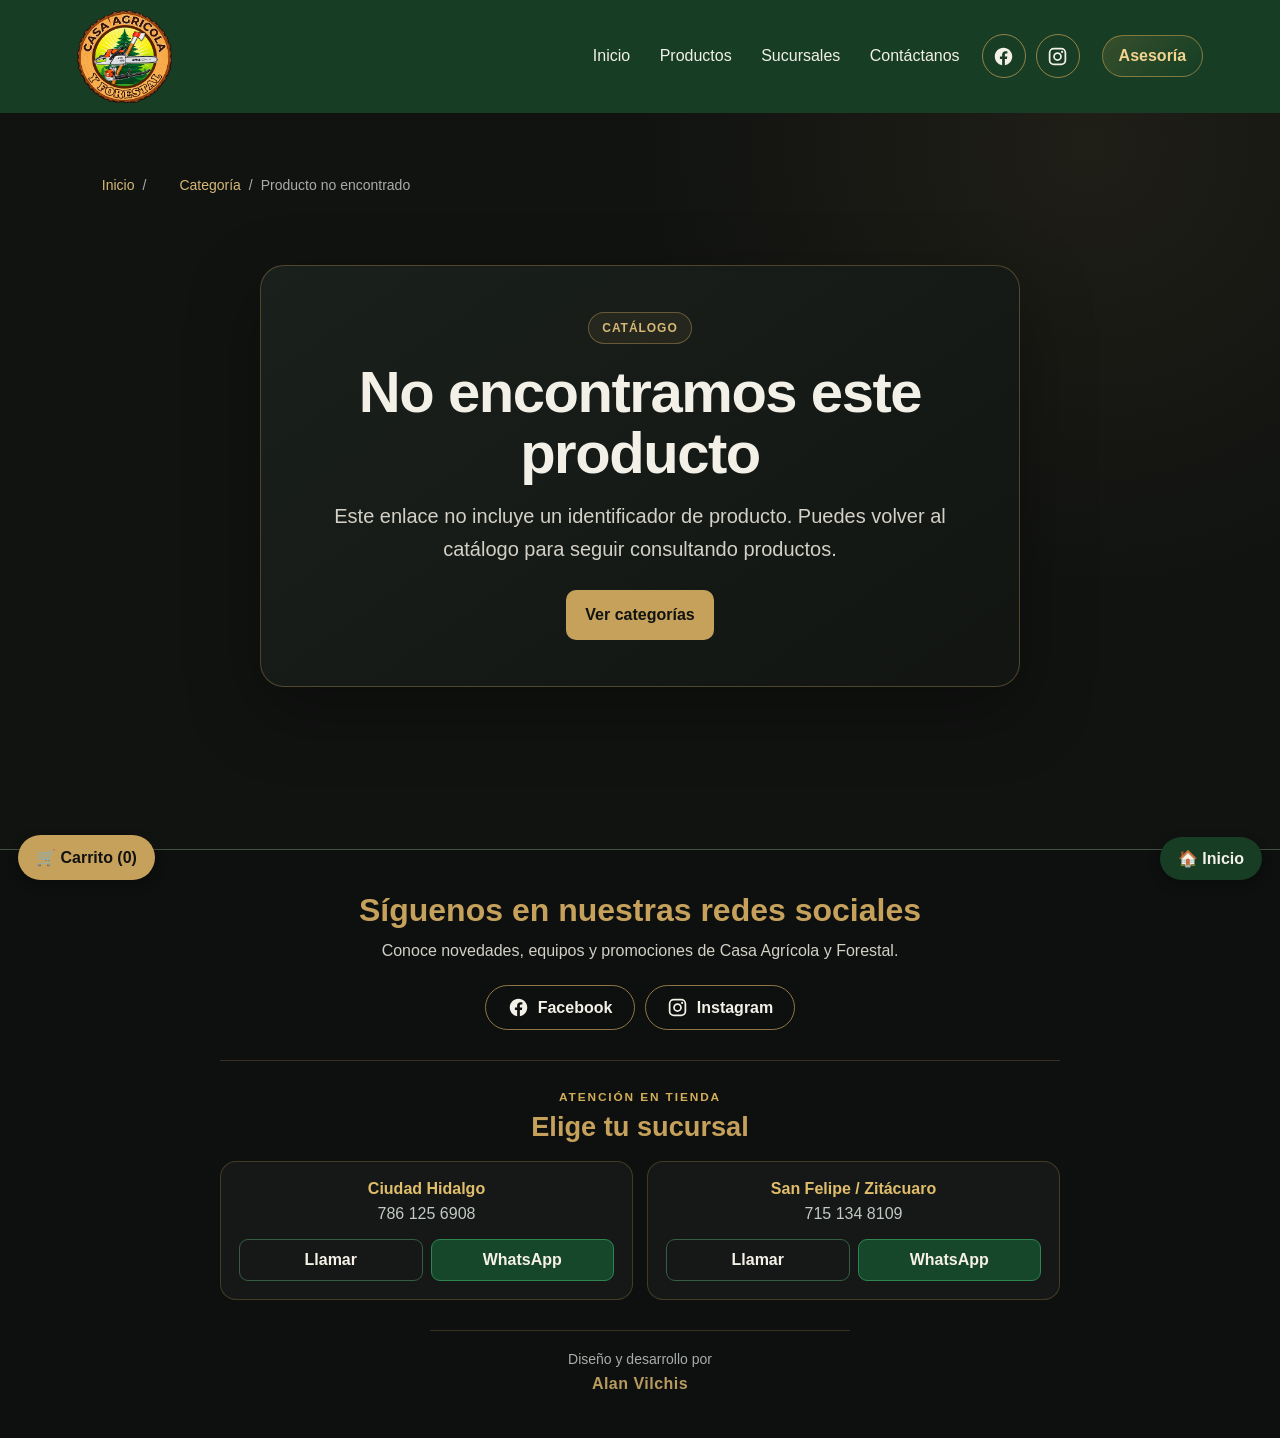
==== commit 3990396b: "feat: integra asesores y fotografías STIHL autorizadas Incorpora comparadores técnicos, asesor intel" ====
--- a/producto.html
+++ b/producto.html
@@ -4,6 +4,17 @@
     <meta charset="UTF-8">
     <meta name="viewport" content="width=device-width, initial-scale=1.0">
     <meta name="description" content="Ficha de producto de Casa Agrícola y Forestal">
+    <link rel="canonical" href="https://alanvil.github.io/casa-agricola-forestal/producto.html">
+    <meta property="og:type" content="website">
+    <meta property="og:locale" content="es_MX">
+    <meta property="og:title" content="Producto | Casa Agrícola y Forestal">
+    <meta property="og:description" content="Consulta información y opciones de contacto para productos de Casa Agrícola y Forestal.">
+    <meta property="og:url" content="https://alanvil.github.io/casa-agricola-forestal/producto.html">
+    <meta property="og:image" content="https://alanvil.github.io/casa-agricola-forestal/Logo.png">
+    <meta name="twitter:card" content="summary_large_image">
+    <meta name="twitter:title" content="Producto | Casa Agrícola y Forestal">
+    <meta name="twitter:description" content="Consulta información y opciones de contacto para productos de Casa Agrícola y Forestal.">
+    <meta name="twitter:image" content="https://alanvil.github.io/casa-agricola-forestal/Logo.png">
     <title>Producto | Casa Agrícola y Forestal</title>
     <link rel="stylesheet" href="assets/css/estilos.css">
 </head>
@@ -99,6 +110,8 @@
 <script src="assets/js/productos.js"></script>
 <script src="assets/js/promociones-config.js"></script>
 <script src="assets/js/promociones.js"></script>
+<script src="assets/js/contactos.js"></script>
+<script src="assets/js/comparador.js"></script>
 <script src="assets/js/carrito.js"></script>
 <script src="assets/js/producto.js"></script>
 </body>
--- a/assets/css/estilos.css
+++ b/assets/css/estilos.css
@@ -465,6 +465,16 @@
 }
 
 @media (prefers-reduced-motion: reduce) {
+    html,
+    *,
+    *::before,
+    *::after {
+        scroll-behavior: auto !important;
+        animation-duration: 0.01ms !important;
+        animation-iteration-count: 1 !important;
+        transition-duration: 0.01ms !important;
+    }
+
     .social-link { transition: none; }
 }
 .productos {
@@ -1201,7 +1211,7 @@
 }
 .menu-categorias {
     display: grid;
-    grid-template-columns: repeat(2, 1fr);
+    grid-template-columns: repeat(2, minmax(0, 1fr));
     gap: 10px;
     margin: 25px 0;
 }
@@ -2156,6 +2166,8 @@
     font-weight: 800;
     text-align: center;
     text-decoration: none;
+    min-width: 0;
+    overflow-wrap: anywhere;
 }
 
 .lista-productos .producto .ver-detalles:hover,
@@ -2523,6 +2535,277 @@
     }
 }
 
+/* Etapa 8.2: pulido visual del comparador ultra premium. */
+.comparador-resultados-grid {
+    align-items: stretch;
+    gap: clamp(14px, 2vw, 22px);
+}
+
+.comparador-modelo {
+    position: relative;
+    overflow: hidden;
+    padding: 18px;
+    border-width: 1px;
+    border-top-width: 4px;
+    border-color: rgba(198, 161, 91, 0.3);
+    border-radius: 18px;
+    background: linear-gradient(180deg, rgba(31, 47, 36, 0.98), rgba(18, 24, 20, 0.98));
+    box-shadow: 0 18px 36px rgba(0, 0, 0, 0.18);
+}
+
+.comparador-modelo > img {
+    border: 1px solid rgba(198, 161, 91, 0.18);
+    border-radius: 14px;
+}
+
+.comparador-modelo h3 {
+    margin-top: 2px;
+    text-align: center;
+    font-size: clamp(1.28rem, 2vw, 1.55rem);
+    line-height: 1.15;
+}
+
+.comparador-precio {
+    margin: 8px 0 16px;
+    text-align: center;
+    font-size: clamp(1.2rem, 2vw, 1.4rem);
+    letter-spacing: 0.01em;
+}
+
+.comparador-estado {
+    align-self: center;
+    display: inline-flex;
+    align-items: center;
+    gap: 7px;
+    margin: 15px auto 10px;
+    border: 1px solid currentColor;
+    background: rgba(7, 10, 8, 0.72);
+    color: #f3f0e8;
+}
+
+.comparador-estado span {
+    display: inline-grid;
+    width: 20px;
+    height: 20px;
+    place-items: center;
+    border-radius: 50%;
+    background: currentColor;
+    color: #111311;
+    font-size: 0.84rem;
+    line-height: 1;
+}
+
+.es-recomendado .comparador-estado { color: #8ed59d; }
+.es-condicionado .comparador-estado { color: #e7c979; }
+.es-no-recomendado .comparador-estado { color: #efa198; }
+.es-insuficiente .comparador-estado { color: #c8ceca; }
+
+.comparador-confirmacion {
+    align-self: center;
+    margin: -2px auto 10px;
+    padding: 5px 9px;
+    border: 1px dashed #d5b76f;
+    border-radius: 8px;
+    color: #e6d4a8;
+    font-size: 0.76rem;
+    font-weight: 800;
+    letter-spacing: 0.05em;
+    text-align: center;
+    text-transform: uppercase;
+}
+
+.comparador-datos {
+    display: grid;
+    grid-template-columns: repeat(2, minmax(0, 1fr));
+    border-block: 1px solid rgba(198, 161, 91, 0.24);
+}
+
+.comparador-datos > div {
+    min-width: 0;
+    padding: 11px 8px;
+    border: 0;
+    text-align: center;
+}
+
+.comparador-datos > div:nth-child(odd) {
+    border-right: 1px solid rgba(198, 161, 91, 0.18);
+}
+
+.comparador-datos > div:nth-child(n + 3) {
+    border-top: 1px solid rgba(198, 161, 91, 0.18);
+}
+
+.comparador-datos dt {
+    color: #b9bdb9;
+    font-size: 0.7rem;
+    letter-spacing: 0.07em;
+}
+
+.comparador-datos dd {
+    margin-top: 5px;
+    color: #f6f2e8;
+    font-size: 0.93rem;
+    line-height: 1.35;
+}
+
+.comparador-criterio {
+    margin-top: 0;
+    padding: 16px 2px;
+    border: 0;
+    border-bottom: 1px solid rgba(198, 161, 91, 0.2);
+    border-radius: 0;
+    background: transparent;
+    color: #e7ebe7;
+    text-align: left;
+}
+
+.comparador-criterio:first-of-type {
+    margin-top: 10px;
+}
+
+.comparador-criterio strong {
+    display: block;
+    color: #e4c47f;
+    line-height: 1.35;
+}
+
+.comparador-criterio p {
+    margin-top: 7px;
+    color: #d4d9d5;
+    line-height: 1.58;
+}
+
+.comparador-limitacion {
+    background: transparent;
+}
+
+.comparador-limitacion strong:not(:first-child) {
+    margin-top: 15px;
+}
+
+.comparador-acciones {
+    grid-template-columns: 1fr;
+    margin-top: auto;
+    padding-top: 18px;
+}
+
+.comparador-acciones .ver-detalles {
+    display: grid;
+    min-height: 48px;
+    place-items: center;
+    padding: 10px 16px;
+    border: 1px solid #c6a15b;
+    border-radius: 10px;
+    background: transparent;
+    color: #f0d38d;
+    font-weight: 850;
+    line-height: 1.2;
+    text-decoration: none;
+    transition: background-color 160ms ease, border-color 160ms ease, color 160ms ease, transform 160ms ease;
+}
+
+.comparador-acciones .ver-detalles:hover {
+    border-color: #e4c47f;
+    background: rgba(198, 161, 91, 0.14);
+    color: #fff0c4;
+    transform: translateY(-1px);
+}
+
+.comparador-acciones .ver-detalles:focus-visible,
+.comparador-acciones .consulta-comparador:focus-visible {
+    outline: 3px solid #f1d58d;
+    outline-offset: 3px;
+}
+
+.comparador-acciones .consulta-comparador {
+    min-height: 48px;
+}
+
+.comparador-diferencias {
+    margin: 0 0 22px;
+    padding: clamp(18px, 3vw, 24px);
+    border-block: 1px solid rgba(198, 161, 91, 0.32);
+    background: linear-gradient(90deg, rgba(198, 161, 91, 0.08), transparent 72%);
+    color: #d9ddd9;
+    text-align: left;
+}
+
+.comparador-diferencias > strong {
+    display: block;
+    color: #f0d38d;
+    font-size: 1.02rem;
+}
+
+.comparador-diferencias p {
+    margin: 7px 0 12px;
+    line-height: 1.55;
+}
+
+.comparador-diferencias ul {
+    display: grid;
+    gap: 7px;
+    margin: 0;
+    padding-left: 1.2rem;
+}
+
+.comparador-diferencias li {
+    padding-left: 3px;
+    line-height: 1.5;
+}
+
+.comparador-diferencias li::marker {
+    color: #c6a15b;
+}
+
+@media (max-width: 900px) {
+    .comparador-modelo .comparador-estado,
+    .comparador-modelo .comparador-confirmacion {
+        justify-self: start;
+        align-self: start;
+        margin-inline: 0;
+    }
+
+    .comparador-modelo h3,
+    .comparador-modelo .comparador-precio {
+        text-align: left;
+    }
+}
+
+@media (max-width: 520px) {
+    .comparador-modelo .comparador-estado,
+    .comparador-modelo .comparador-confirmacion {
+        align-self: center;
+        margin-inline: auto;
+    }
+
+    .comparador-modelo h3,
+    .comparador-modelo .comparador-precio {
+        text-align: center;
+    }
+
+    .comparador-datos {
+        grid-template-columns: 1fr;
+    }
+
+    .comparador-datos > div:nth-child(odd) {
+        border-right: 0;
+    }
+
+    .comparador-datos > div + div {
+        border-top: 1px solid rgba(198, 161, 91, 0.18);
+    }
+}
+
+@media (prefers-reduced-motion: reduce) {
+    .comparador-acciones .ver-detalles {
+        transition: none;
+    }
+
+    .comparador-acciones .ver-detalles:hover {
+        transform: none;
+    }
+}
+
 @media (prefers-reduced-motion: reduce) {
     .producto-boton {
         transition: none;
@@ -2852,3 +3135,734 @@
         padding: 12px;
     }
 }
+
+@media (max-width: 360px) {
+    .menu-categorias {
+        grid-template-columns: 1fr;
+    }
+
+    .controles-flotantes {
+        left: 6px;
+        right: 6px;
+        gap: 6px;
+    }
+}
+
+/* Comparadores inteligentes por tipo de trabajo. */
+#comparador-categoria {
+    width: min(1180px, 100%);
+    margin: 28px auto 34px;
+}
+
+.comparador-inteligente {
+    overflow: hidden;
+    border: 1px solid rgba(198, 161, 91, 0.5);
+    border-radius: 24px;
+    background: #111311;
+    box-shadow: 0 18px 42px rgba(0, 0, 0, 0.28);
+}
+
+.comparador-portada {
+    padding: clamp(24px, 5vw, 54px);
+    background:
+        radial-gradient(circle at 90% 15%, rgba(198, 161, 91, 0.18), transparent 32%),
+        linear-gradient(135deg, #173d24, #111311 72%);
+}
+
+.comparador-eyebrow,
+.comparador-resultado-encabezado > span {
+    display: block;
+    color: #c6a15b;
+    font-size: 0.76rem;
+    font-weight: 800;
+    letter-spacing: 0.14em;
+    text-transform: uppercase;
+}
+
+.comparador-portada h2,
+.comparador-resultado-encabezado h2 {
+    margin: 9px 0 12px;
+    color: #f3f0e8;
+    font-size: clamp(1.65rem, 4vw, 2.65rem);
+    line-height: 1.08;
+}
+
+.comparador-portada p {
+    max-width: 760px;
+    margin: 0 0 24px;
+    color: #d3d0c7;
+    line-height: 1.65;
+}
+
+.panel-comparador-inteligente {
+    padding: clamp(18px, 4vw, 42px);
+    background: #0e100e;
+}
+
+.panel-comparador-inteligente[hidden] { display: none; }
+.panel-comparador-inteligente:not([hidden]) { display: block; }
+
+.comparador-paso {
+    display: grid;
+    grid-template-columns: 42px minmax(0, 1fr);
+    gap: 14px;
+    align-items: start;
+    margin: 0 0 24px;
+    padding: 20px;
+    border: 1px solid #354537;
+    border-radius: 16px;
+    background: #17231b;
+}
+
+.comparador-paso > span,
+.comparador-seleccion legend > span {
+    display: inline-grid;
+    place-items: center;
+    width: 36px;
+    height: 36px;
+    border-radius: 50%;
+    background: #c6a15b;
+    color: #111311;
+    font-weight: 900;
+}
+
+.comparador-paso label,
+.comparador-seleccion legend {
+    color: #f3f0e8;
+    font-size: 1.05rem;
+    font-weight: 800;
+}
+
+.comparador-paso select {
+    width: 100%;
+    min-height: 48px;
+    margin-top: 10px;
+    padding: 10px 38px 10px 12px;
+    border: 1px solid #c6a15b;
+    border-radius: 10px;
+    background: #111311;
+    color: #f3f0e8;
+}
+
+.comparador-seleccion {
+    display: block;
+}
+
+.comparador-seleccion legend {
+    padding: 0 8px;
+}
+
+.comparador-seleccion legend > span {
+    margin-right: 9px;
+}
+
+.comparador-seleccion > p {
+    margin: 5px 0 16px;
+    color: #b9bbb7;
+}
+
+.comparador-opciones {
+    display: grid;
+    grid-template-columns: repeat(3, minmax(0, 1fr));
+    gap: 10px;
+}
+
+.comparador-opciones label {
+    display: flex;
+    align-items: center;
+    min-height: 48px;
+    padding: 10px 12px;
+    border: 1px solid #415143;
+    border-radius: 10px;
+    background: #111311;
+    color: #f3f0e8;
+    cursor: pointer;
+}
+
+.comparador-opciones label:has(input:checked) {
+    border-color: #c6a15b;
+    background: #203d29;
+}
+
+.comparador-opciones input {
+    width: 20px;
+    height: 20px;
+    margin: 0 9px 0 0;
+    accent-color: #c6a15b;
+}
+
+.comparador-mensaje {
+    min-height: 1.5em;
+    margin: -8px 0 10px;
+    color: #e4c47f;
+    font-weight: 700;
+}
+
+.comparador-generar {
+    width: 100%;
+    min-height: 52px;
+    border: 0;
+    border-radius: 12px;
+    background: #c6a15b;
+    color: #111311;
+    font-size: 1rem;
+    font-weight: 900;
+    cursor: pointer;
+}
+
+.comparador-resultado:empty { display: none; }
+
+.comparador-resultado {
+    margin-top: 32px;
+    outline: none;
+}
+
+.comparador-resultado:focus-visible {
+    outline: 3px solid #c6a15b;
+    outline-offset: 5px;
+}
+
+.comparador-resultado-encabezado {
+    margin-bottom: 18px;
+    padding: 22px;
+    border-left: 4px solid #c6a15b;
+    border-radius: 0 14px 14px 0;
+    background: #17231b;
+}
+
+.comparador-resultado-encabezado h2 { font-size: clamp(1.35rem, 3vw, 2rem); }
+.comparador-resultado-encabezado p { margin: 0; color: #d3d0c7; line-height: 1.6; }
+
+.comparador-resultados-grid {
+    display: grid;
+    grid-template-columns: repeat(var(--comparador-columnas, 3), minmax(0, 1fr));
+    gap: 14px;
+}
+
+.comparador-modelo {
+    display: flex;
+    min-width: 0;
+    flex-direction: column;
+    padding: 16px;
+    border: 1px solid #415143;
+    border-top: 5px solid #777;
+    border-radius: 16px;
+    background: #17231b;
+}
+
+.comparador-modelo.es-recomendado { border-top-color: #57a66a; }
+.comparador-modelo.es-condicionado { border-top-color: #c6a15b; }
+.comparador-modelo.es-no-recomendado { border-top-color: #b86055; }
+.comparador-modelo.es-insuficiente { border-top-color: #858b87; }
+
+.comparador-modelo > img {
+    width: 100%;
+    height: 190px;
+    object-fit: contain;
+    object-position: center;
+    border-radius: 12px;
+    background: #f3f0e8;
+}
+
+.comparador-estado {
+    align-self: flex-start;
+    margin: 14px 0 8px;
+    padding: 6px 9px;
+    border-radius: 999px;
+    background: #111311;
+    color: #e4c47f;
+    font-size: 0.76rem;
+    font-weight: 900;
+    letter-spacing: 0.04em;
+    text-transform: uppercase;
+}
+
+.comparador-modelo h3 {
+    margin: 0;
+    color: #f3f0e8;
+    font-size: 1.25rem;
+}
+
+.comparador-precio {
+    margin: 8px 0 14px;
+    color: #c6a15b;
+    font-size: 1.18rem;
+    font-weight: 900;
+}
+
+.comparador-datos { margin: 0; }
+.comparador-datos > div { padding: 9px 0; border-top: 1px solid #354537; }
+.comparador-datos dt { color: #aeb4ae; font-size: 0.78rem; font-weight: 800; text-transform: uppercase; }
+.comparador-datos dd { margin: 3px 0 0; color: #f3f0e8; overflow-wrap: anywhere; }
+
+.comparador-criterio {
+    margin-top: 14px;
+    padding: 13px;
+    border-radius: 10px;
+    background: #203d29;
+    color: #eef3ee;
+}
+
+.comparador-criterio strong { color: #e4c47f; }
+.comparador-criterio p { margin: 5px 0 0; line-height: 1.5; }
+.comparador-limitacion { background: #111311; }
+.comparador-limitacion strong:not(:first-child) { display: block; margin-top: 12px; }
+
+.comparador-acciones {
+    display: grid;
+    gap: 9px;
+    margin-top: auto;
+    padding-top: 16px;
+}
+
+.comparador-acciones a {
+    display: grid;
+    min-height: 46px;
+    place-items: center;
+    margin: 0;
+    text-align: center;
+}
+
+@media (max-width: 900px) {
+    .comparador-opciones { grid-template-columns: repeat(2, minmax(0, 1fr)); }
+    .comparador-resultados-grid { grid-template-columns: 1fr; }
+    .comparador-modelo { display: grid; grid-template-columns: minmax(110px, 0.35fr) minmax(0, 1fr); column-gap: 16px; }
+    .comparador-modelo > img { grid-row: 1 / span 4; height: 180px; }
+    .comparador-modelo .comparador-datos,
+    .comparador-modelo .comparador-criterio,
+    .comparador-modelo .comparador-acciones { grid-column: 1 / -1; }
+}
+
+@media (max-width: 520px) {
+    #comparador-categoria { margin-inline: 0; }
+    .comparador-inteligente { border-radius: 18px; }
+    .comparador-portada, .panel-comparador-inteligente { padding: 18px 14px; }
+    .comparador-paso { grid-template-columns: 1fr; padding: 14px; }
+    .comparador-opciones { grid-template-columns: 1fr; }
+    .comparador-modelo { display: flex; padding: 13px; }
+    .comparador-modelo > img { height: 180px; }
+}
+
+/* Etapa 8.2: contacto oficial, orientación de producto y acabado premium. */
+.asesoria-header {
+    min-height: 42px;
+    padding: 9px 16px;
+    border: 1px solid rgba(205, 164, 82, .55);
+    border-radius: 999px;
+    background: linear-gradient(135deg, rgba(205, 164, 82, .18), rgba(19, 64, 38, .5));
+    color: #f1d58f;
+    font: inherit;
+    font-weight: 800;
+    cursor: pointer;
+}
+
+.asesoria-header:hover,
+.asesoria-header:focus-visible {
+    border-color: #d8b45f;
+    background: #1d4b30;
+    color: #fff4cf;
+}
+
+.asesoria-maquinaria {
+    width: min(1120px, calc(100% - 32px));
+    margin: 34px auto 0;
+    padding: clamp(24px, 4vw, 44px);
+    border: 1px solid rgba(205, 164, 82, .3);
+    border-radius: 26px;
+    background:
+        radial-gradient(circle at 88% 12%, rgba(205, 164, 82, .13), transparent 32%),
+        linear-gradient(145deg, #111815, #0c110f);
+    box-shadow: 0 24px 70px rgba(0, 0, 0, .32);
+}
+
+.asesoria-maquinaria > span,
+.contacto-eyebrow,
+.footer-contacto-encabezado span {
+    color: #d3ad58;
+    font-size: .74rem;
+    font-weight: 900;
+    letter-spacing: .16em;
+    text-transform: uppercase;
+}
+
+.asesoria-maquinaria h2 {
+    max-width: 720px;
+    margin: 8px 0 10px;
+    color: #f7f3e8;
+    font-size: clamp(1.55rem, 3vw, 2.35rem);
+}
+
+.asesoria-maquinaria > p { max-width: 760px; color: #c9cec9; }
+.asesoria-maquinaria-opciones { display: grid; grid-template-columns: repeat(2, minmax(0, 1fr)); gap: 16px; margin-top: 24px; }
+.asesoria-maquinaria-opciones a {
+    display: grid;
+    gap: 8px;
+    min-height: 116px;
+    padding: 22px;
+    border: 1px solid #315841;
+    border-radius: 18px;
+    background: rgba(17, 45, 29, .72);
+    color: #f5f0e4;
+    text-decoration: none;
+}
+.asesoria-maquinaria-opciones a:hover,
+.asesoria-maquinaria-opciones a:focus-visible { border-color: #d0aa56; transform: translateY(-2px); }
+.asesoria-maquinaria-opciones strong { color: #e2c06d; font-size: 1.12rem; }
+.asesoria-maquinaria-opciones small { color: #cbd1cc; font-size: .94rem; line-height: 1.55; }
+
+.sucursal-whatsapp {
+    display: inline-flex;
+    min-height: 44px;
+    align-items: center;
+    justify-content: center;
+    margin: 4px 0 14px;
+    padding: 9px 14px;
+    border: 1px solid #2d8650;
+    border-radius: 10px;
+    background: #133f26;
+    color: #effff4;
+    font-weight: 800;
+    text-decoration: none;
+}
+
+button.contacto-tarjeta { width: 100%; font: inherit; text-align: left; cursor: pointer; }
+button.comprar.consulta-sucursal,
+button.comprar.consulta-comparador { width: 100%; border: 0; font: inherit; cursor: pointer; }
+
+.footer-sucursales-contacto {
+    width: min(840px, calc(100% - 28px));
+    margin: 30px auto 12px;
+    padding-top: 26px;
+    border-top: 1px solid rgba(205, 164, 82, .22);
+}
+.footer-contacto-encabezado { text-align: center; }
+.footer-contacto-encabezado h2 { margin: 6px 0 18px; font-size: clamp(1.25rem, 3vw, 1.7rem); }
+.footer-sucursales-lista { display: grid; grid-template-columns: repeat(2, minmax(0, 1fr)); gap: 14px; }
+.footer-sucursal {
+    padding: 18px;
+    border: 1px solid rgba(205, 164, 82, .25);
+    border-radius: 16px;
+    background: rgba(255, 255, 255, .035);
+}
+.footer-sucursal h3 { margin: 0 0 4px; color: #e0bd6b; font-size: 1rem; }
+.footer-sucursal p { margin: 0 0 12px; color: #c3c9c4; }
+.footer-sucursal div { display: grid; grid-template-columns: 1fr 1fr; gap: 8px; }
+.footer-sucursal a {
+    display: grid;
+    min-height: 42px;
+    place-items: center;
+    border: 1px solid #355d43;
+    border-radius: 9px;
+    color: #f6f1e6;
+    text-decoration: none;
+    font-weight: 800;
+}
+.footer-sucursal a:last-child { background: #17472b; border-color: #2d8650; }
+
+.selector-contacto-modal {
+    position: fixed;
+    inset: 0;
+    z-index: 3000;
+    display: grid;
+    place-items: center;
+    padding: 18px;
+    background: rgba(3, 8, 5, .82);
+    backdrop-filter: blur(8px);
+}
+.selector-contacto-modal[hidden] { display: none; }
+.modal-contacto-abierto { overflow: hidden; }
+.selector-contacto-dialogo {
+    position: relative;
+    width: min(620px, 100%);
+    max-height: calc(100vh - 36px);
+    overflow: auto;
+    padding: clamp(22px, 5vw, 38px);
+    border: 1px solid rgba(205, 164, 82, .48);
+    border-radius: 24px;
+    background: linear-gradient(150deg, #14251a, #0b100d 68%);
+    box-shadow: 0 30px 100px rgba(0, 0, 0, .62);
+    color: #f4f0e6;
+}
+.selector-contacto-dialogo h2 { margin: 8px 42px 8px 0; font-size: clamp(1.55rem, 4vw, 2.15rem); }
+.selector-contacto-dialogo > p { color: #c6ccc7; line-height: 1.55; }
+.selector-contacto-cerrar {
+    position: absolute;
+    top: 14px;
+    right: 14px;
+    width: 42px;
+    height: 42px;
+    border: 1px solid #526156;
+    border-radius: 50%;
+    background: #101713;
+    color: #fff;
+    font-size: 1.45rem;
+    cursor: pointer;
+}
+.selector-contacto-opciones { display: grid; gap: 11px; margin: 22px 0 14px; padding: 0; border: 0; }
+.selector-contacto-opciones legend { margin-bottom: 12px; color: #e1c06f; font-weight: 900; }
+.selector-contacto-opciones label {
+    display: grid;
+    grid-template-columns: auto 1fr;
+    gap: 13px;
+    align-items: start;
+    min-height: 92px;
+    padding: 15px;
+    border: 1px solid #355340;
+    border-radius: 14px;
+    background: rgba(255, 255, 255, .035);
+    cursor: pointer;
+}
+.selector-contacto-opciones label:has(input:checked) { border-color: #d2ad5a; background: rgba(34, 88, 52, .44); }
+.selector-contacto-opciones input { width: 20px; height: 20px; margin-top: 3px; accent-color: #d2ad5a; }
+.selector-contacto-opciones span { display: grid; gap: 4px; }
+.selector-contacto-opciones strong { color: #f4d78f; }
+.selector-contacto-opciones small { color: #c4cbc5; line-height: 1.4; }
+.selector-contacto-error { color: #ffb4a8 !important; font-weight: 800; }
+.selector-contacto-continuar {
+    width: 100%;
+    min-height: 50px;
+    border: 1px solid #d2ad5a;
+    border-radius: 12px;
+    background: linear-gradient(135deg, #1c5e36, #123d25);
+    color: #fff;
+    font: inherit;
+    font-weight: 900;
+    cursor: pointer;
+}
+.selector-contacto-aviso { margin-bottom: 0; font-size: .82rem; text-align: center; }
+.telefono-sucursal-pedido { color: #e0bd6b !important; font-weight: 800; }
+
+.producto-orientacion-trabajo {
+    grid-column: 1 / -1;
+    padding: clamp(22px, 4vw, 38px);
+    border: 1px solid rgba(205, 164, 82, .32);
+    border-radius: 24px;
+    background:
+        radial-gradient(circle at 100% 0, rgba(205, 164, 82, .1), transparent 30%),
+        linear-gradient(145deg, #122219, #0d1410);
+}
+.producto-orientacion-cabecera { max-width: 850px; }
+.producto-orientacion-cabecera h2 { margin: 8px 0 10px; color: #f5f0e4; font-size: clamp(1.35rem, 3vw, 2rem); }
+.producto-orientacion-cabecera p { color: #c9cec9; line-height: 1.65; }
+.producto-orientacion-escenarios { display: grid; grid-template-columns: repeat(3, minmax(0, 1fr)); gap: 12px; margin: 24px 0; }
+.orientacion-escenario {
+    padding: 17px;
+    border: 1px solid #385444;
+    border-radius: 15px;
+    background: rgba(5, 12, 8, .55);
+}
+.orientacion-escenario h3 { margin: 8px 0; color: #f4efe3; font-size: 1rem; }
+.orientacion-escenario p { margin: 0; color: #cbd0cc; font-size: .9rem; line-height: 1.55; }
+.orientacion-estado { display: inline-block; color: #d6b361; font-size: .7rem; font-weight: 900; letter-spacing: .08em; text-transform: uppercase; }
+.orientacion-escenario.estado-recomendado { border-color: #3f9360; }
+.orientacion-escenario.estado-condicionado { border-color: #b18a3e; }
+.orientacion-escenario.estado-no { border-color: #8e4b45; }
+.orientacion-escenario.estado-insuficiente { border-color: #5f6862; }
+.producto-orientacion-resumen { display: grid; grid-template-columns: repeat(2, minmax(0, 1fr)); gap: 14px; margin-bottom: 18px; }
+.producto-orientacion-resumen > div,
+.producto-aplicacion-campo { padding: 16px; border-radius: 14px; background: rgba(0, 0, 0, .3); }
+.producto-orientacion-resumen strong,
+.producto-aplicacion-campo strong { color: #dfbd69; }
+.producto-orientacion-resumen p,
+.producto-aplicacion-campo p { margin: 6px 0 0; color: #d2d6d3; line-height: 1.55; }
+
+.comparador-acciones a,
+.comparador-acciones button { display: grid; min-height: 46px; place-items: center; margin: 0; text-align: center; }
+
+@media (min-width: 760px) {
+    .productos-lista .producto { content-visibility: auto; contain-intrinsic-size: 520px; }
+}
+
+@media (max-width: 760px) {
+    .asesoria-maquinaria-opciones,
+    .footer-sucursales-lista,
+    .producto-orientacion-resumen { grid-template-columns: 1fr; }
+    .producto-orientacion-escenarios { grid-template-columns: repeat(2, minmax(0, 1fr)); }
+    .asesoria-header { width: 100%; }
+}
+
+@media (max-width: 430px) {
+    .producto-orientacion-escenarios { grid-template-columns: 1fr; }
+    .selector-contacto-modal { padding: 8px; }
+    .selector-contacto-dialogo { max-height: calc(100vh - 16px); padding: 22px 16px; border-radius: 18px; }
+    .footer-sucursal div { grid-template-columns: 1fr; }
+}
+
+@media (prefers-reduced-motion: reduce) {
+    .asesoria-maquinaria-opciones a { transition: none; }
+    .selector-contacto-modal { backdrop-filter: none; }
+}
+
+/* Asesor determinista para motosierras y desbrozadoras. */
+#asesor-categoria { scroll-margin-top: 112px; }
+.asesor-inteligente {
+    width: min(1180px, calc(100% - 32px));
+    margin: clamp(28px, 6vw, 64px) auto 28px;
+    overflow: hidden;
+    border: 1px solid rgba(210, 173, 90, .42);
+    border-radius: 26px;
+    background: linear-gradient(145deg, #121b16, #080c0a 62%);
+    box-shadow: 0 24px 58px rgba(0, 0, 0, .28);
+    color: #eef1ed;
+}
+.asesor-portada { padding: clamp(28px, 6vw, 62px); text-align: center; }
+.asesor-portada > span,
+.asesor-resultados-encabezado > span,
+.asesor-sin-resultados > span {
+    color: #d7b55f;
+    font-size: .75rem;
+    font-weight: 900;
+    letter-spacing: .13em;
+    text-transform: uppercase;
+}
+.asesor-portada h2,
+.asesor-resultados-encabezado h2,
+.asesor-sin-resultados h2 { margin: 10px auto 12px; color: #fffaf0; font-size: clamp(1.65rem, 4vw, 2.65rem); }
+.asesor-portada p,
+.asesor-resultados-encabezado p,
+.asesor-sin-resultados p { max-width: 760px; margin: 0 auto 24px; color: #c8ceca; line-height: 1.7; }
+.asesor-iniciar,
+.asesor-siguiente,
+.asesor-comparar,
+.asesor-consultar-general {
+    min-height: 50px;
+    padding: 12px 24px;
+    border: 1px solid #d2ad5a;
+    border-radius: 12px;
+    background: linear-gradient(135deg, #1c5e36, #113b24);
+    color: #fff;
+    font: inherit;
+    font-weight: 900;
+    cursor: pointer;
+}
+.asesor-panel { padding: clamp(22px, 5vw, 48px); border-top: 1px solid rgba(210, 173, 90, .24); background: rgba(0, 0, 0, .2); }
+.asesor-progreso { display: grid; gap: 8px; max-width: 760px; margin: 0 auto 30px; color: #bbc3bd; }
+.asesor-progreso::before { content: ""; height: 5px; border-radius: 9px; background: #29332d; }
+.asesor-progreso span { width: var(--progreso); height: 5px; margin-top: -13px; border-radius: 9px; background: linear-gradient(90deg, #286943, #d2ad5a); }
+.asesor-pregunta { max-width: 900px; margin: 0 auto; padding: 0; border: 0; }
+.asesor-pregunta legend { width: 100%; margin-bottom: 22px; color: #fffaf0; font-size: clamp(1.3rem, 3vw, 1.85rem); font-weight: 900; text-align: center; }
+.asesor-opciones { display: grid; grid-template-columns: repeat(2, minmax(0, 1fr)); gap: 12px; }
+.asesor-opciones label { position: relative; min-width: 0; cursor: pointer; }
+.asesor-opciones input { position: absolute; width: 1px; height: 1px; opacity: 0; }
+.asesor-opciones span {
+    display: grid;
+    min-height: 64px;
+    padding: 14px 18px;
+    place-items: center;
+    border: 1px solid #3d5045;
+    border-radius: 14px;
+    background: rgba(255, 255, 255, .035);
+    color: #e6e9e6;
+    font-weight: 800;
+    text-align: center;
+}
+.asesor-opciones input:checked + span { border-color: #d2ad5a; background: rgba(35, 104, 60, .42); box-shadow: inset 0 0 0 1px rgba(210, 173, 90, .35); }
+.asesor-opciones input:focus-visible + span,
+.asesor-inteligente button:focus-visible,
+.asesor-inteligente a:focus-visible { outline: 3px solid #f0cc72; outline-offset: 3px; }
+.asesor-navegacion,
+.asesor-resultados-acciones { display: flex; flex-wrap: wrap; justify-content: center; gap: 12px; margin-top: 26px; }
+.asesor-anterior,
+.asesor-modificar,
+.asesor-reiniciar,
+.asesor-ver-mas,
+.asesor-agregar-comparacion {
+    min-height: 46px;
+    padding: 11px 18px;
+    border: 1px solid #8e793f;
+    border-radius: 11px;
+    background: transparent;
+    color: #ead79f;
+    font: inherit;
+    font-weight: 800;
+    cursor: pointer;
+}
+.asesor-anterior:disabled { opacity: .42; cursor: not-allowed; }
+.asesor-estado { min-height: 1.4em; margin: 16px 0 0; color: #f0c977; font-weight: 800; text-align: center; }
+.asesor-resultados-encabezado,
+.asesor-sin-resultados { text-align: center; }
+.asesor-resultados-grid { display: grid; grid-template-columns: repeat(3, minmax(0, 1fr)); gap: 18px; align-items: stretch; margin-top: 30px; }
+.asesor-resultado {
+    display: flex;
+    min-width: 0;
+    flex-direction: column;
+    padding: 20px;
+    border: 1px solid #3b4b42;
+    border-top: 4px solid #6b766f;
+    border-radius: 18px;
+    background: linear-gradient(160deg, rgba(255, 255, 255, .055), rgba(255, 255, 255, .015));
+}
+.asesor-resultado.es-recomendado { border-top-color: #65b77c; }
+.asesor-resultado.es-condicionado { border-top-color: #d4ab54; }
+.asesor-resultado.es-no-recomendado { border-top-color: #c8786f; }
+.asesor-resultado.es-insuficiente { border-top-color: #919a94; }
+.asesor-resultado > img { width: 100%; height: 180px; object-fit: contain; object-position: center; border-radius: 12px; background: #f2f0e9; }
+.asesor-idoneidad { display: flex; gap: 8px; align-items: center; margin: 16px 0 6px; color: #d9ded9; font-size: .76rem; font-weight: 900; letter-spacing: .06em; text-transform: uppercase; }
+.asesor-idoneidad span { display: grid; width: 24px; height: 24px; place-items: center; border: 1px solid currentColor; border-radius: 50%; }
+.asesor-resultado h3 { margin: 2px 0 6px; color: #fffaf0; font-size: 1.18rem; }
+.asesor-precio { margin: 0 0 15px; color: #e0bd68; font-size: 1.18rem; font-weight: 900; }
+.asesor-explicacion { padding: 14px 0; border-block: 1px solid rgba(210, 173, 90, .2); text-align: left; }
+.asesor-explicacion strong,
+.asesor-resultado dt { color: #d9b762; }
+.asesor-explicacion p { margin: 6px 0 0; color: #d2d7d3; line-height: 1.55; }
+.asesor-resultado dl { display: grid; gap: 0; margin: 12px 0; }
+.asesor-resultado dl div { display: grid; grid-template-columns: minmax(90px, .8fr) 1.4fr; gap: 12px; padding: 10px 0; border-bottom: 1px solid rgba(255, 255, 255, .09); }
+.asesor-resultado dt { font-weight: 900; }
+.asesor-resultado dd { min-width: 0; margin: 0; color: #d7dbd8; overflow-wrap: anywhere; }
+.asesor-pendiente { padding: 12px; border-left: 3px solid #d2ad5a; background: rgba(210, 173, 90, .08); color: #d9ddd9; line-height: 1.45; }
+.asesor-acciones { display: grid; gap: 10px; margin-top: auto; padding-top: 15px; }
+.asesor-acciones a,
+.asesor-whatsapp { display: grid; min-height: 47px; padding: 10px 14px; place-items: center; border: 1px solid #d2ad5a; border-radius: 11px; background: transparent; color: #f1d58d; font: inherit; font-weight: 900; text-align: center; text-decoration: none; cursor: pointer; }
+.asesor-whatsapp { border-color: #3c9a5f; background: #174b2c; color: #fff; }
+.asesor-agregar-comparacion[aria-pressed="true"] { background: #d2ad5a; color: #12120e; }
+
+@media (hover: hover) {
+    .asesor-inteligente button:not(:disabled):hover,
+    .asesor-inteligente a:hover { transform: translateY(-1px); filter: brightness(1.1); }
+}
+@media (max-width: 900px) {
+    .asesor-resultados-grid { grid-template-columns: 1fr; }
+    .asesor-resultado { max-width: 650px; width: 100%; margin-inline: auto; }
+}
+@media (max-width: 560px) {
+    .asesor-inteligente { width: min(100% - 18px, 1180px); border-radius: 20px; }
+    .asesor-portada,
+    .asesor-panel { padding: 24px 16px; }
+    .asesor-opciones { grid-template-columns: 1fr; }
+    .asesor-opciones span { min-height: 58px; }
+    .asesor-navegacion > *,
+    .asesor-resultados-acciones > * { width: 100%; }
+    .asesor-resultado { padding: 16px; }
+    .asesor-resultado dl div { grid-template-columns: 1fr; gap: 4px; }
+}
+@media (prefers-reduced-motion: no-preference) {
+    .asesor-inteligente button,
+    .asesor-inteligente a,
+    .asesor-opciones span { transition: transform .18s ease, filter .18s ease, border-color .18s ease, background .18s ease; }
+}
+
+/* La lista dinámica usa .productos-lista; mantener cada galería dentro de su tarjeta. */
+.productos-lista .producto .fotos-producto {
+    display: grid;
+    width: 100%;
+    max-width: 100%;
+    grid-auto-flow: column;
+    grid-auto-columns: 100%;
+    grid-template-columns: none;
+    gap: 0;
+    overflow-x: auto;
+    overflow-y: hidden;
+    scroll-snap-type: x mandatory;
+}
+.productos-lista .producto .fotos-producto img,
+.productos-lista .producto .fotos-producto img:only-child {
+    grid-column: auto;
+    width: 100%;
+    min-width: 100%;
+    max-width: none;
+    height: 100%;
+    margin: 0;
+    object-fit: contain;
+    object-position: center;
+    scroll-snap-align: start;
+}
